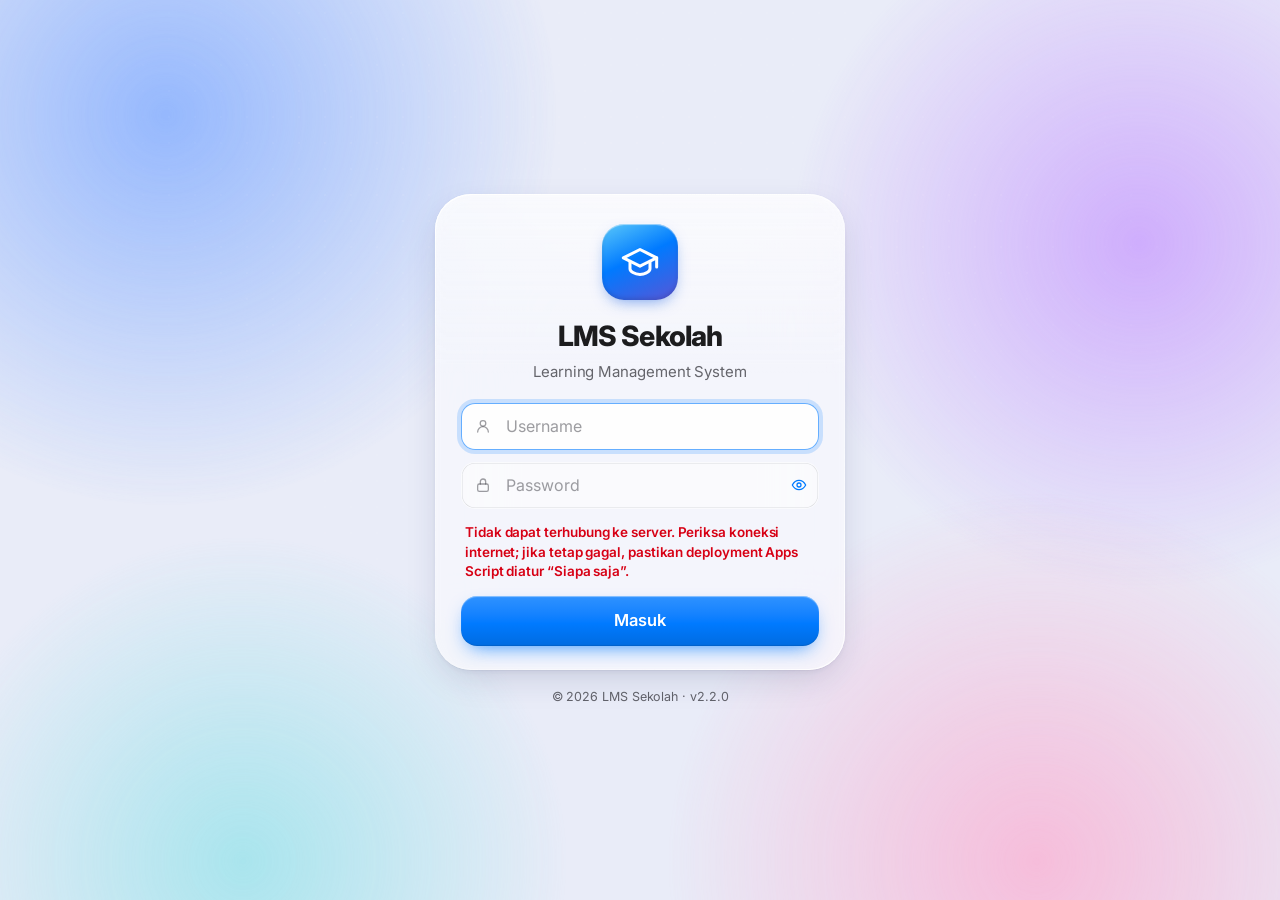
==== index.html @ d1fd9f83 "Kuis: waktu dijeda saat internet siswa terputus, lanjut dengan soal & sisa waktu yang sama - Jam kui" ====
<!DOCTYPE html>
<html lang="id">
<head>
  <meta charset="utf-8">
  <meta name="viewport" content="width=device-width, initial-scale=1, viewport-fit=cover">
  <title>LMS Sekolah</title>
  <meta name="description" content="Learning Management System sekolah — mata pelajaran, tugas, kuis, forum, dan nilai.">
  <meta name="theme-color" content="#e9eefb" media="(prefers-color-scheme: light)">
  <meta name="theme-color" content="#0b0d14" media="(prefers-color-scheme: dark)">
  <link rel="icon" href="assets/img/icon.svg" type="image/svg+xml">
  <link rel="preconnect" href="https://fonts.googleapis.com">
  <link rel="preconnect" href="https://fonts.gstatic.com" crossorigin>
  <link href="https://fonts.googleapis.com/css2?family=Inter:wght@400;500;600;700;800&display=swap" rel="stylesheet">
  <link rel="stylesheet" href="assets/css/app.css?v=2.2.0">
</head>
<body>
  <div id="wall" aria-hidden="true"><div class="b b1"></div><div class="b b2"></div><div class="b b3"></div><div class="b b4"></div></div>
  <div id="root"></div>
  <div id="layer"></div>
  <div class="toasts" id="toasts" aria-live="polite"></div>
  <svg id="lgDefs" width="0" height="0" style="position:absolute" aria-hidden="true" focusable="false"></svg>
  <noscript><div style="max-width:520px;margin:15vh auto;padding:24px;border-radius:24px;background:#fff;font:16px/1.5 sans-serif">Aktifkan JavaScript di browser Anda untuk membuka LMS.</div></noscript>

  <!-- Penjaga: bila aplikasi gagal dimuat, tampilkan penyebabnya (bukan layar kosong). -->
  <script>
  (function () {
    var errs = [], shown = false;
    function msgOf(x) { return String((x && (x.message || (x.reason && x.reason.message) || x.reason)) || x || 'Kesalahan tidak dikenal'); }
    window.addEventListener('error', function (e) {
      if (!e || (!e.message && !e.error)) return;
      errs.push(msgOf(e.error || e) + (e.filename ? ' — ' + String(e.filename).split('/').pop().split('?')[0] + ':' + e.lineno : ''));
      setTimeout(function () { check(false); }, 1500);
    });
    window.addEventListener('unhandledrejection', function (e) { errs.push(msgOf(e && e.reason)); });
    function h(t) { return String(t).replace(/[&<>"]/g, function (c) { return { '&': '&amp;', '<': '&lt;', '>': '&gt;', '"': '&quot;' }[c]; }); }
    function check(force) {
      if (shown || (window.__LMS_READY && !force)) return;
      shown = true;
      var loaded = !!window.__LMS_LOADED, root = document.getElementById('root') || document.body;
      var st = document.createElement('style');
      st.textContent = '.lmsx{max-width:580px;margin:10vh auto;padding:26px;border-radius:28px;background:rgba(255,255,255,.82);-webkit-backdrop-filter:blur(24px);backdrop-filter:blur(24px);box-shadow:0 20px 50px -20px rgba(30,40,90,.35);color:#1c1c1e;font:15px/1.55 -apple-system,BlinkMacSystemFont,"Segoe UI",Roboto,sans-serif;position:relative;z-index:5}' +
        '.lmsx h1{font-size:22px;margin:0 0 6px}.lmsx p{margin:8px 0;color:#3c3c43}.lmsx pre{white-space:pre-wrap;word-break:break-word;background:rgba(255,59,48,.08);color:#c0261d;padding:10px 12px;border-radius:12px;font:12.5px/1.45 ui-monospace,Menlo,Consolas,monospace;max-height:160px;overflow:auto}' +
        '.lmsx button{font-weight:600;font-size:15px;border:0;border-radius:12px;padding:11px 16px;background:#007aff;color:#fff;cursor:pointer}' +
        '@media (prefers-color-scheme:dark){.lmsx{background:rgba(30,30,34,.85);color:#f2f2f7}.lmsx p{color:#d1d1d6}.lmsx pre{color:#ff8a80}}';
      document.head.appendChild(st);
      root.innerHTML = '<div class="lmsx"><h1>⚠️ ' + (loaded ? 'Aplikasi gagal dijalankan' : 'File aplikasi tidak termuat') + '</h1>' +
        '<p>' + (loaded ? 'Terjadi kesalahan saat memulai aplikasi di browser ini.' : 'Periksa koneksi internet Anda, lalu muat ulang halaman.') + '</p>' +
        '<p>Jika masalah berlanjut, coba browser lain (Chrome/Edge/Safari terbaru) atau hubungi admin sekolah.</p>' +
        (errs.length ? '<pre>' + h(errs.slice(0, 4).join('\n')) + '</pre>' : '') +
        '<p><button type="button" onclick="location.reload()">Muat ulang</button></p></div>';
    }
    window.__LMS_FATAL = function (e) { errs.push(msgOf(e)); shown = false; check(true); };
    function later() { setTimeout(function () { check(false); }, window.__LMS_GUARD_MS || 6000); }
    if (document.readyState === 'loading') document.addEventListener('DOMContentLoaded', later); else later();
  })();
  </script>
  <script src="assets/js/config.js?v=2.2.0"></script>
  <script src="assets/js/app.js?v=2.2.0"></script>
</body>
</html>
---- assets/css/app.css ----
/* ==========================================================================
   LMS SEKOLAH — Liquid Glass (iOS) Design System · v2.0.0
   ========================================================================== */
:root {
  --font: -apple-system, BlinkMacSystemFont, "SF Pro Text", "SF Pro Display", "Inter", "Segoe UI", Roboto, system-ui, sans-serif;
  --text: #1c1c1e;
  --text-2: rgba(60, 60, 67, .78);
  --text-3: rgba(60, 60, 67, .5);
  --tint: #007aff;
  --tint-2: #5856d6;
  --green: #34c759; --red: #ff3b30; --orange: #ff9500; --yellow: #ffcc00;
  --teal: #30b0c7; --indigo: #5856d6; --pink: #ff2d55; --purple: #af52de; --mint: #00c7be;
  --green-t: #1a8f3c; --red-t: #d70015; --orange-t: #c56200; --blue-t: #0063cc; --purple-t: #8944ab;

  --g-bg: rgba(255, 255, 255, .46);
  --g-bg-thin: rgba(255, 255, 255, .28);
  --g-bg-thick: rgba(248, 248, 252, .78);
  --g-blur: blur(26px) saturate(190%);
  --g-blur-thick: blur(40px) saturate(200%);
  --g-sheen: rgba(255, 255, 255, .55);
  --g-rim: linear-gradient(140deg, rgba(255,255,255,.98) 0%, rgba(255,255,255,.35) 22%, rgba(255,255,255,.06) 48%, rgba(255,255,255,.22) 72%, rgba(255,255,255,.85) 100%);
  --g-shadow: 0 1px 1px rgba(0,0,0,.03), 0 12px 36px -10px rgba(30, 40, 90, .22), 0 2px 6px rgba(30, 40, 90, .05);
  --g-inner: inset 0 1px 1.5px rgba(255,255,255,.75), inset 0 -1px 1px rgba(255,255,255,.18), inset 0 0 16px rgba(255,255,255,.22);

  --fill: rgba(118, 118, 128, .12);
  --fill-2: rgba(118, 118, 128, .08);
  --fill-hl: rgba(255, 255, 255, .55);
  --hover: rgba(255, 255, 255, .45);
  --sep: rgba(60, 60, 67, .16);
  --input-bg: rgba(255, 255, 255, .55);
  --input-focus: rgba(255, 255, 255, .85);
  --seg-thumb: rgba(255, 255, 255, .95);
  --switch-off: rgba(120, 120, 128, .2);
  --lens: rgba(255, 255, 255, .62);
  --scrim: rgba(10, 14, 30, .28);

  --r-xs: 10px; --r-sm: 14px; --r: 22px; --r-lg: 28px; --r-xl: 34px;
  --spring: cubic-bezier(.34, 1.56, .64, 1);
  --spring-soft: cubic-bezier(.22, 1.25, .36, 1);
  --ease: cubic-bezier(.25, .8, .25, 1);
  --ease-out: cubic-bezier(.16, 1, .3, 1);
  --ios-sheet: cubic-bezier(.32, .72, 0, 1);

  --w-base: #e9ecf8; --w1: #7aa7ff; --w2: #c18cff; --w3: #ff9ec7; --w4: #7fe0e6;
}
html[data-theme="dark"] {
  --text: #f5f5f7;
  --text-2: rgba(235, 235, 245, .72);
  --text-3: rgba(235, 235, 245, .42);
  --tint: #0a84ff; --tint-2: #7d7aff;
  --green: #30d158; --red: #ff453a; --orange: #ff9f0a; --pink: #ff375f; --purple: #bf5af2;
  --green-t: #4ce07a; --red-t: #ff6961; --orange-t: #ffb340; --blue-t: #64b0ff; --purple-t: #d18cff;
  --g-bg: rgba(38, 38, 46, .44);
  --g-bg-thin: rgba(40, 40, 50, .26);
  --g-bg-thick: rgba(30, 30, 36, .8);
  --g-sheen: rgba(255, 255, 255, .1);
  --g-rim: linear-gradient(140deg, rgba(255,255,255,.42) 0%, rgba(255,255,255,.1) 24%, rgba(255,255,255,.02) 50%, rgba(255,255,255,.08) 74%, rgba(255,255,255,.3) 100%);
  --g-shadow: 0 1px 1px rgba(0,0,0,.2), 0 16px 40px -12px rgba(0, 0, 0, .55);
  --g-inner: inset 0 1px 1px rgba(255,255,255,.16), inset 0 -1px 1px rgba(255,255,255,.04), inset 0 0 16px rgba(255,255,255,.035);
  --fill: rgba(118, 118, 128, .24);
  --fill-2: rgba(118, 118, 128, .16);
  --fill-hl: rgba(255, 255, 255, .12);
  --hover: rgba(255, 255, 255, .07);
  --sep: rgba(84, 84, 88, .55);
  --input-bg: rgba(255, 255, 255, .07);
  --input-focus: rgba(255, 255, 255, .11);
  --seg-thumb: rgba(99, 99, 102, .85);
  --switch-off: rgba(120, 120, 128, .36);
  --lens: rgba(255, 255, 255, .14);
  --scrim: rgba(0, 0, 0, .5);
  --w-base: #0b0d1c; --w1: #1d3fd0; --w2: #6a1fb5; --w3: #b0215d; --w4: #0d7d8a;
}
/* Wallpaper presets */
html[data-wall="sunset"] { --w-base: #fbe9e1; --w1: #ff9a62; --w2: #ff5f8f; --w3: #ffd166; --w4: #b18cff; }
html[data-wall="ocean"] { --w-base: #e3f1fb; --w1: #2ec5ff; --w2: #3a7bff; --w3: #6ef0d1; --w4: #9ab6ff; }
html[data-wall="forest"] { --w-base: #e6f4ea; --w1: #3ccf91; --w2: #7bd86b; --w3: #1fb5a8; --w4: #e3e36b; }
html[data-wall="graphite"] { --w-base: #e7e8ec; --w1: #9aa3b8; --w2: #c3c7d1; --w3: #8f9bb5; --w4: #d9dbe2; }
html[data-theme="dark"][data-wall="sunset"] { --w-base: #1a0b10; --w1: #b6401c; --w2: #a3104a; --w3: #a37a00; --w4: #4b23a8; }
html[data-theme="dark"][data-wall="ocean"] { --w-base: #031321; --w1: #005f93; --w2: #1532a8; --w3: #00806b; --w4: #2a3f99; }
html[data-theme="dark"][data-wall="forest"] { --w-base: #04130b; --w1: #0b7a4b; --w2: #33701f; --w3: #006b63; --w4: #5c5a0b; }
html[data-theme="dark"][data-wall="graphite"] { --w-base: #0e0f12; --w1: #3a4152; --w2: #2a2d36; --w3: #434c63; --w4: #1f2229; }

* { box-sizing: border-box; -webkit-tap-highlight-color: transparent; }
html { -webkit-text-size-adjust: 100%; scroll-behavior: smooth; }
html, body { margin: 0; min-height: 100%; }
body {
  font-family: var(--font); color: var(--text); background: var(--w-base);
  font-size: 15px; line-height: 1.45; -webkit-font-smoothing: antialiased; -moz-osx-font-smoothing: grayscale;
  overflow-x: hidden; letter-spacing: -.005em;
}
html.locked, html.locked body { overflow: hidden; }
button, input, select, textarea { font-family: inherit; }
a { color: var(--tint); text-decoration: none; }
img { max-width: 100%; }
h1, h2, h3, h4 { letter-spacing: -.02em; }
::selection { background: color-mix(in srgb, var(--tint) 28%, transparent); }
.hidden { display: none !important; }
.muted { color: var(--text-2); }
.faint { color: var(--text-3); }
.nowrap { white-space: nowrap; }
.w100 { width: 100%; }
.mt0 { margin-top: 0 !important; } .mb0 { margin-bottom: 0 !important; }
.gap8 { display: flex; gap: 8px; align-items: center; flex-wrap: wrap; }
.row { display: flex; align-items: center; gap: 10px; }
.between { justify-content: space-between; }
.grow { flex: 1; min-width: 0; }
.center { text-align: center; }
.ellipsis { overflow: hidden; text-overflow: ellipsis; white-space: nowrap; }

/* ---------- Wallpaper ---------- */
#wall { position: fixed; inset: 0; z-index: -1; overflow: hidden; background: var(--w-base); transition: background .6s; pointer-events: none; }
#wall .b { position: absolute; border-radius: 50%; will-change: transform; transition: background .8s; }
#wall .b1 { width: 70vmax; height: 70vmax; left: -22vmax; top: -26vmax; background: radial-gradient(circle at 50% 50%, var(--w1) 0%, transparent 62%); opacity: .75; }
#wall .b2 { width: 62vmax; height: 62vmax; right: -20vmax; top: -12vmax; background: radial-gradient(circle at 50% 50%, var(--w2) 0%, transparent 62%); opacity: .65; }
#wall .b3 { width: 66vmax; height: 66vmax; right: -14vmax; bottom: -30vmax; background: radial-gradient(circle at 50% 50%, var(--w3) 0%, transparent 62%); opacity: .6; }
#wall .b4 { width: 58vmax; height: 58vmax; left: -10vmax; bottom: -26vmax; background: radial-gradient(circle at 50% 50%, var(--w4) 0%, transparent 62%); opacity: .6; }
#wall::after { content: ""; position: absolute; inset: 0; background-image: radial-gradient(rgba(255,255,255,.35) 1px, transparent 1.2px); background-size: 26px 26px; opacity: .35; -webkit-mask: radial-gradient(ellipse at 50% 30%, #000 0%, transparent 75%); mask: radial-gradient(ellipse at 50% 30%, #000 0%, transparent 75%); }
html[data-theme="dark"] #wall::after { opacity: .12; }
html.motion #wall .b1 { animation: drift1 38s ease-in-out infinite alternate; }
html.motion #wall .b2 { animation: drift2 44s ease-in-out infinite alternate; }
html.motion #wall .b3 { animation: drift3 50s ease-in-out infinite alternate; }
html.motion #wall .b4 { animation: drift4 46s ease-in-out infinite alternate; }
@keyframes drift1 { to { transform: translate(14vmax, 10vmax) scale(1.12); } }
@keyframes drift2 { to { transform: translate(-12vmax, 14vmax) scale(.92); } }
@keyframes drift3 { to { transform: translate(-16vmax, -10vmax) scale(1.08); } }
@keyframes drift4 { to { transform: translate(12vmax, -12vmax) scale(1.15); } }

/* ---------- Liquid Glass material ---------- */
.glass {
  position: relative; isolation: isolate;
  background: var(--g-bg);
  -webkit-backdrop-filter: var(--g-blur); backdrop-filter: var(--g-blur);
  box-shadow: var(--g-inner), var(--g-shadow);
  border-radius: var(--r);
}
.glass::before {
  content: ""; position: absolute; inset: 0; border-radius: inherit; z-index: -1; pointer-events: none;
  background:
    radial-gradient(220px circle at var(--mx, -300px) var(--my, -300px), rgba(255,255,255,.32), transparent 62%),
    linear-gradient(180deg, var(--g-sheen) 0%, transparent 38%);
  opacity: .9;
}
html[data-theme="dark"] .glass::before { background: radial-gradient(220px circle at var(--mx, -300px) var(--my, -300px), rgba(255,255,255,.09), transparent 62%), linear-gradient(180deg, var(--g-sheen) 0%, transparent 38%); }
.glass::after {
  content: ""; position: absolute; inset: 0; border-radius: inherit; padding: 1px; pointer-events: none;
  background: var(--g-rim);
  -webkit-mask: linear-gradient(#000 0 0) content-box, linear-gradient(#000 0 0);
  -webkit-mask-composite: xor; mask-composite: exclude;
}
.glass.thin { background: var(--g-bg-thin); }
.glass.thick { background: var(--g-bg-thick); -webkit-backdrop-filter: var(--g-blur-thick); backdrop-filter: var(--g-blur-thick); }
.glass.flat { box-shadow: var(--g-inner); }

/* Liquid refraction (Chromium desktop): filter SVG dibuat oleh JS per ukuran elemen */
html.refract .lq-on { background: color-mix(in srgb, var(--g-bg) 70%, transparent); }
html.refract .tabbar.lq-on, html.refract .sidebar.lq-on { background: color-mix(in srgb, var(--g-bg) 82%, transparent); }

/* Reduce transparency (aksesibilitas iOS) */
html.reduce .glass, html.reduce .btn-glass, html.reduce .tabbar, html.reduce .menu, html.reduce .sheet { -webkit-backdrop-filter: none !important; backdrop-filter: none !important; }
html.reduce { --g-bg: rgba(250,250,252,.97); --g-bg-thin: rgba(250,250,252,.95); --g-bg-thick: rgba(250,250,252,.99); }
html.reduce[data-theme="dark"] { --g-bg: rgba(32,32,38,.98); --g-bg-thin: rgba(32,32,38,.96); --g-bg-thick: rgba(28,28,32,.99); }

/* ---------- Icons ---------- */
.ic { width: 20px; height: 20px; fill: none; stroke: currentColor; stroke-width: 1.9; stroke-linecap: round; stroke-linejoin: round; flex: none; vertical-align: middle; }
.ic.sm { width: 16px; height: 16px; } .ic.xs { width: 13px; height: 13px; stroke-width: 2.3; } .ic.lg { width: 26px; height: 26px; } .ic.xl { width: 34px; height: 34px; stroke-width: 1.6; }

/* ---------- App shell ---------- */
#app { display: grid; grid-template-columns: 286px minmax(0, 1fr); min-height: 100vh; }
.sidebar {
  position: sticky; top: 14px; height: calc(100vh - 28px); margin: 14px 0 14px 14px;
  display: flex; flex-direction: column; padding: 16px 12px 12px; border-radius: var(--r-xl); z-index: 20;
}
.brand { display: flex; align-items: center; gap: 12px; padding: 4px 8px 16px; cursor: pointer; }
.app-icon {
  width: 42px; height: 42px; border-radius: 12px; display: grid; place-items: center; color: #fff; flex: none;
  background: linear-gradient(155deg, #5ac8fa 0%, #007aff 45%, #5856d6 100%);
  box-shadow: inset 0 1px 1px rgba(255,255,255,.55), inset 0 -2px 4px rgba(0,0,0,.12), 0 6px 16px -6px rgba(0,80,220,.6);
}
.app-icon .ic { width: 24px; height: 24px; stroke-width: 2; }
.brand b { display: block; font-size: 16.5px; letter-spacing: -.02em; line-height: 1.15; }
.brand small { display: block; font-size: 12px; color: var(--text-2); line-height: 1.3; }
.nav { position: relative; display: flex; flex-direction: column; gap: 2px; }
.nav-item {
  position: relative; z-index: 1; display: flex; align-items: center; gap: 12px; padding: 8px 10px; border-radius: 14px;
  color: var(--text); font-weight: 600; font-size: 14.5px; cursor: pointer; border: 0; background: none; text-align: left; width: 100%;
  transition: transform .4s var(--spring), color .2s;
}
.nav-item:active { transform: scale(.97); }
.nav-item .badge { margin-left: auto; }
.ni { width: 30px; height: 30px; border-radius: 9px; display: grid; place-items: center; color: #fff; flex: none; background: linear-gradient(160deg, var(--c1), var(--c2)); box-shadow: inset 0 1px 0 rgba(255,255,255,.35), 0 3px 8px -3px var(--c2); }
.ni .ic { width: 17px; height: 17px; stroke-width: 2.1; }
.lens {
  position: absolute; left: 0; top: 0; width: 0; height: 0; border-radius: 14px; z-index: 0; pointer-events: none; opacity: 0;
  background: var(--lens); box-shadow: inset 0 1px 1px rgba(255,255,255,.7), inset 0 -1px 1px rgba(255,255,255,.2), 0 4px 14px -4px rgba(0,0,0,.14);
}
html[data-theme="dark"] .lens { box-shadow: inset 0 1px 1px rgba(255,255,255,.18), 0 4px 14px -4px rgba(0,0,0,.4); }
.nav-sec { font-size: 12px; font-weight: 700; color: var(--text-3); text-transform: uppercase; letter-spacing: .06em; padding: 18px 12px 6px; }
.nav-courses { overflow-y: auto; flex: 1; min-height: 0; display: flex; flex-direction: column; gap: 1px; margin: 0 -4px; padding: 0 4px; scrollbar-width: none; }
.nav-courses::-webkit-scrollbar { display: none; }
.nav-course { display: flex; align-items: center; gap: 10px; padding: 7px 10px; border-radius: 12px; font-size: 13.5px; font-weight: 500; color: var(--text); cursor: pointer; transition: background .2s; }
.nav-course:hover, .nav-course.on { background: var(--hover); }
.nav-course .dot { width: 22px; height: 22px; border-radius: 7px; flex: none; overflow: hidden; }
.nav-course .dot svg { width: 100%; height: 100%; display: block; }
.side-foot { padding-top: 10px; margin-top: 8px; border-top: .5px solid var(--sep); }
.me-chip { display: flex; align-items: center; gap: 10px; padding: 8px; border-radius: 16px; cursor: pointer; transition: background .2s; }
.me-chip:hover { background: var(--hover); }
.me-chip b { display: block; font-size: 14px; line-height: 1.2; }
.me-chip small { font-size: 12px; color: var(--text-2); }

main { min-width: 0; padding: 14px 24px 60px; }
.topbar {
  position: sticky; top: 14px; z-index: 30; height: 58px; display: flex; align-items: center; gap: 8px;
  padding: 0 10px; border-radius: 22px; margin-bottom: 20px; transition: box-shadow .3s, background .3s;
}
.topbar, .topbar::before, .topbar::after { transition: background .4s var(--ease), box-shadow .4s var(--ease), opacity .4s var(--ease); }
.topbar:not(.scrolled):not(.always) { background: transparent !important; box-shadow: none; -webkit-backdrop-filter: none !important; backdrop-filter: none !important; }
.topbar:not(.scrolled):not(.always)::before, .topbar:not(.scrolled):not(.always)::after { opacity: 0; }
.tb-title { flex: 1; min-width: 0; font-weight: 700; font-size: 16.5px; letter-spacing: -.02em; white-space: nowrap; overflow: hidden; text-overflow: ellipsis; opacity: 0; transform: translateY(6px); transition: opacity .3s, transform .45s var(--spring); padding-left: 4px; }
.topbar.scrolled .tb-title, .topbar.always .tb-title { opacity: 1; transform: none; }
.tb-actions { display: flex; align-items: center; gap: 6px; }
.tb-search { display: flex; align-items: center; gap: 8px; height: 40px; padding: 0 14px 0 12px; border-radius: 999px; border: 0; color: var(--text-2); font-size: 14px; cursor: pointer; min-width: 240px; transition: background .2s, transform .4s var(--spring);
  background: var(--g-bg); -webkit-backdrop-filter: blur(20px) saturate(180%); backdrop-filter: blur(20px) saturate(180%);
  box-shadow: inset 0 1px 1px rgba(255,255,255,.7), inset 0 0 0 .5px rgba(255,255,255,.4), 0 4px 14px -4px rgba(0,0,0,.14); }
html[data-theme="dark"] .tb-search { box-shadow: inset 0 1px 1px rgba(255,255,255,.16), inset 0 0 0 .5px rgba(255,255,255,.1), 0 4px 14px -4px rgba(0,0,0,.5); }
.tb-search:hover { background: var(--g-bg-thick); } .tb-search:active { transform: scale(.97); }
.tb-search kbd { margin-left: auto; font-family: inherit; font-size: 11.5px; padding: 1px 6px; border-radius: 6px; background: var(--fill); color: var(--text-3); }
.bell-dot { position: absolute; top: 6px; right: 6px; min-width: 17px; height: 17px; padding: 0 5px; border-radius: 99px; background: var(--red); color: #fff; font-size: 10.5px; font-weight: 700; display: grid; place-items: center; box-shadow: 0 0 0 2px var(--g-bg-thick); animation: pop .5s var(--spring); }
@keyframes pop { from { transform: scale(0); } }
#view { min-height: 60vh; }

/* Tab bar (mobile) — iOS 26 floating glass */
.tabbar {
  position: fixed; left: 50%; bottom: calc(12px + env(safe-area-inset-bottom)); z-index: 40;
  display: none; padding: 5px; border-radius: 999px; width: min(460px, calc(100vw - 24px));
  transform: translateX(-50%); transition: transform .55s var(--spring-soft), padding .4s var(--ease), width .5s var(--spring-soft);
}
.tabbar .tabs { position: relative; display: flex; width: 100%; }
.tabbar button {
  position: relative; z-index: 1; flex: 1; display: flex; flex-direction: column; align-items: center; gap: 1px;
  padding: 7px 0 5px; border: 0; background: none; color: var(--text); font-size: 10.5px; font-weight: 600; border-radius: 999px; cursor: pointer;
  transition: color .25s, transform .45s var(--spring);
}
.tabbar button .ic { width: 23px; height: 23px; stroke-width: 1.9; transition: transform .45s var(--spring); }
.tabbar button span { transition: opacity .25s, max-height .35s var(--ease); max-height: 16px; overflow: hidden; }
.tabbar button.on { color: var(--tint); }
.tabbar button:active { transform: scale(.9); }
.tabbar .lens { border-radius: 999px; }
.tabbar.mini { width: min(300px, calc(100vw - 24px)); padding: 4px; }
.tabbar.mini button { padding: 8px 0; }
.tabbar.mini button span { opacity: 0; max-height: 0; }

@media (max-width: 899px) {
  #app { grid-template-columns: minmax(0, 1fr); }
  .sidebar { display: none; }
  main { padding: 8px 14px calc(110px + env(safe-area-inset-bottom)); }
  .tabbar { display: block; }
  .topbar { top: 8px; height: 52px; border-radius: 20px; margin-bottom: 14px; }
  .tb-search { min-width: 0; width: 40px; padding: 0; justify-content: center; }
  .tb-search span, .tb-search kbd { display: none; }
  html.focus-mode .tabbar { transform: translate(-50%, 160%); }
}

/* ---------- Page header (iOS large title) ---------- */
.ph { display: flex; align-items: flex-end; justify-content: space-between; gap: 16px; flex-wrap: wrap; margin: 4px 4px 22px; }
.ph h1 { font-size: 34px; line-height: 1.08; font-weight: 800; margin: 0; letter-spacing: -.028em; }
.ph p { margin: 6px 0 0; color: var(--text-2); font-size: 15px; }
.ph .eyebrow { font-size: 13px; font-weight: 700; color: var(--tint); text-transform: uppercase; letter-spacing: .07em; margin-bottom: 4px; }
.ph-actions { display: flex; gap: 8px; flex-wrap: wrap; align-items: center; }
@media (max-width: 600px) { .ph h1 { font-size: 30px; } .ph { margin-bottom: 16px; } }
.crumbs { display: flex; align-items: center; gap: 4px; flex-wrap: wrap; font-size: 13px; color: var(--text-2); margin: 0 4px 10px; }
.crumbs a { color: var(--text-2); cursor: pointer; font-weight: 500; }
.crumbs a:hover { color: var(--tint); }
.crumbs .ic { width: 13px; height: 13px; opacity: .6; }

/* ---------- Buttons ---------- */
.btn {
  appearance: none; border: 0; font: inherit; font-weight: 600; font-size: 15px; line-height: 1;
  display: inline-flex; align-items: center; justify-content: center; gap: 7px;
  height: 40px; padding: 0 18px; border-radius: 999px; cursor: pointer; white-space: nowrap; position: relative; color: var(--text);
  background: var(--fill); user-select: none; -webkit-user-select: none;
  transition: transform .45s var(--spring), background .2s, box-shadow .25s, opacity .2s, color .2s;
}
.btn:hover { background: color-mix(in srgb, var(--fill) 70%, var(--hover)); }
.btn:active { transform: scale(.94); transition-duration: .12s; }
.btn:focus-visible { outline: 3px solid color-mix(in srgb, var(--tint) 45%, transparent); outline-offset: 2px; }
.btn-primary {
  color: #fff; background: var(--tint);
  background: linear-gradient(180deg, color-mix(in srgb, var(--tint) 82%, #fff) 0%, var(--tint) 55%, color-mix(in srgb, var(--tint) 88%, #000) 100%);
  box-shadow: inset 0 1px 1px rgba(255,255,255,.45), inset 0 -1px 1px rgba(0,0,0,.1), 0 8px 20px -8px color-mix(in srgb, var(--tint) 85%, transparent);
}
.btn-primary:hover { background: linear-gradient(180deg, color-mix(in srgb, var(--tint) 75%, #fff) 0%, var(--tint) 60%, color-mix(in srgb, var(--tint) 85%, #000) 100%); }
.btn-glass {
  background: var(--g-bg); -webkit-backdrop-filter: blur(20px) saturate(180%); backdrop-filter: blur(20px) saturate(180%);
  box-shadow: inset 0 1px 1px rgba(255,255,255,.7), inset 0 0 0 .5px rgba(255,255,255,.4), 0 4px 14px -4px rgba(0,0,0,.14);
}
html[data-theme="dark"] .btn-glass { box-shadow: inset 0 1px 1px rgba(255,255,255,.16), inset 0 0 0 .5px rgba(255,255,255,.1), 0 4px 14px -4px rgba(0,0,0,.5); }
.btn-glass:hover { background: var(--g-bg-thick); }
.btn-tinted { background: color-mix(in srgb, var(--tint) 14%, transparent); color: var(--tint); }
.btn-tinted:hover { background: color-mix(in srgb, var(--tint) 20%, transparent); }
.btn-danger { background: color-mix(in srgb, var(--red) 14%, transparent); color: var(--red); }
.btn-danger:hover { background: color-mix(in srgb, var(--red) 20%, transparent); }
.btn-danger.solid { background: var(--red); color: #fff; }
.btn-green { background: var(--green); color: #fff; box-shadow: inset 0 1px 1px rgba(255,255,255,.4), 0 8px 18px -8px var(--green); }
.btn-plain { background: none; color: var(--tint); padding: 0 10px; }
.btn-plain:hover { background: color-mix(in srgb, var(--tint) 10%, transparent); }
.btn-plain.bold { font-weight: 700; }
.btn-sm { height: 32px; padding: 0 13px; font-size: 13.5px; gap: 5px; }
.btn-lg { height: 50px; font-size: 16.5px; padding: 0 24px; border-radius: 16px; }
.btn-icon { width: 40px; padding: 0; }
.btn-icon.btn-sm { width: 32px; }
.btn[disabled], .btn.busy { opacity: .5; pointer-events: none; }
.btn.busy { color: transparent !important; }
.btn.busy::after { content: ""; position: absolute; width: 18px; height: 18px; border-radius: 50%; border: 2.2px solid currentColor; border-color: rgba(127,127,127,.35); border-top-color: var(--tint); animation: spin .7s linear infinite; }
.btn-primary.busy::after, .btn-danger.solid.busy::after { border-color: rgba(255,255,255,.4); border-top-color: #fff; }
@keyframes spin { to { transform: rotate(360deg); } }
.spinner { width: 22px; height: 22px; border-radius: 50%; border: 2.4px solid var(--fill); border-top-color: var(--tint); animation: spin .7s linear infinite; display: inline-block; }

/* ---------- Avatars, chips, badges ---------- */
.av { --c: #007aff; width: 36px; height: 36px; border-radius: 50%; display: inline-grid; place-items: center; flex: none; color: #fff; font-weight: 700; font-size: 13.5px; letter-spacing: 0;
  background: linear-gradient(150deg, color-mix(in srgb, var(--c) 70%, #fff), var(--c) 60%, color-mix(in srgb, var(--c) 80%, #000));
  box-shadow: inset 0 1px 1px rgba(255,255,255,.45), 0 2px 6px -2px var(--c); text-transform: uppercase; }
.av.sm { width: 28px; height: 28px; font-size: 11px; } .av.xs { width: 22px; height: 22px; font-size: 9.5px; }
.av.lg { width: 56px; height: 56px; font-size: 20px; } .av.xl { width: 96px; height: 96px; font-size: 34px; }
.av-stack { display: flex; } .av-stack .av { box-shadow: 0 0 0 2px var(--g-bg-thick); } .av-stack .av + .av { margin-left: -8px; }
.chip { display: inline-flex; align-items: center; gap: 5px; height: 24px; padding: 0 10px; border-radius: 99px; font-size: 12px; font-weight: 600; background: var(--fill); color: var(--text-2); white-space: nowrap; line-height: 1; }
.chip .ic { width: 13px; height: 13px; stroke-width: 2.4; }
.chip.green { background: color-mix(in srgb, var(--green) 16%, transparent); color: var(--green-t); }
.chip.red { background: color-mix(in srgb, var(--red) 14%, transparent); color: var(--red-t); }
.chip.orange { background: color-mix(in srgb, var(--orange) 16%, transparent); color: var(--orange-t); }
.chip.blue { background: color-mix(in srgb, var(--tint) 14%, transparent); color: var(--blue-t); }
.chip.purple { background: color-mix(in srgb, var(--purple) 15%, transparent); color: var(--purple-t); }
.chip.solid { background: var(--tint); color: #fff; }
.badge { min-width: 20px; height: 20px; padding: 0 6px; border-radius: 99px; background: var(--red); color: #fff; font-size: 11.5px; font-weight: 700; display: inline-grid; place-items: center; }
.badge.blue { background: var(--tint); }
.kbd-hint { font-size: 12px; color: var(--text-3); }

/* ---------- Cards & layout ---------- */
.card { padding: 20px; border-radius: var(--r-lg); }
.card + .card { margin-top: 16px; }
.card-h { display: flex; align-items: center; justify-content: space-between; gap: 10px; margin-bottom: 14px; flex-wrap: wrap; }
.card-h h3 { font-size: 18px; font-weight: 700; margin: 0; letter-spacing: -.02em; display: flex; align-items: center; gap: 8px; }
.card-h .sub { font-size: 13px; color: var(--text-2); }
.grid { display: grid; gap: 16px; }
.g2 { grid-template-columns: repeat(2, minmax(0, 1fr)); }
.g3 { grid-template-columns: repeat(3, minmax(0, 1fr)); }
.g4 { grid-template-columns: repeat(4, minmax(0, 1fr)); }
.cards { display: grid; grid-template-columns: repeat(auto-fill, minmax(260px, 1fr)); gap: 18px; }
.split { display: grid; grid-template-columns: minmax(0, 1.65fr) minmax(300px, 1fr); gap: 18px; align-items: start; }
@media (max-width: 1180px) { .split { grid-template-columns: minmax(0, 1fr); } .g4 { grid-template-columns: repeat(2, minmax(0, 1fr)); } }
@media (max-width: 760px) { .g3, .g2 { grid-template-columns: minmax(0, 1fr); } }
@media (max-width: 520px) { .g4 { grid-template-columns: repeat(2, minmax(0, 1fr)); gap: 12px; } .cards { grid-template-columns: minmax(0, 1fr); } .card { padding: 16px; } }
.stack > * + * { margin-top: 16px; }
.sep { height: .5px; background: var(--sep); margin: 14px 0; border: 0; }

/* Stat tiles */
.tile { padding: 16px 18px; border-radius: 24px; display: flex; flex-direction: column; gap: 10px; min-height: 120px; cursor: default; }
.tile[data-go] { cursor: pointer; transition: transform .5s var(--spring); }
.tile[data-go]:active { transform: scale(.97); }
.tile .ti { width: 38px; height: 38px; border-radius: 11px; display: grid; place-items: center; color: #fff; background: linear-gradient(160deg, var(--c1), var(--c2)); box-shadow: inset 0 1px 0 rgba(255,255,255,.35), 0 6px 14px -6px var(--c2); }
.tile .tv { font-size: 30px; font-weight: 800; letter-spacing: -.03em; line-height: 1; font-variant-numeric: tabular-nums; }
.tile .tl { font-size: 13px; color: var(--text-2); font-weight: 600; }

/* Lists (iOS grouped) */
.list { display: flex; flex-direction: column; }
.li { display: flex; align-items: center; gap: 12px; padding: 12px; border-radius: 16px; position: relative; transition: background .2s, transform .4s var(--spring); }
.li[data-go], .li.click { cursor: pointer; }
.li[data-go]:hover, .li.click:hover { background: var(--hover); }
.li[data-go]:active, .li.click:active { transform: scale(.985); }
.li + .li::before { content: ""; position: absolute; top: 0; left: 60px; right: 12px; height: .5px; background: var(--sep); }
.li.noline::before, .li:hover::before, .li:hover + .li::before { opacity: 0; }
.li .lt { font-weight: 600; font-size: 15px; line-height: 1.3; }
.li .ls { font-size: 13px; color: var(--text-2); line-height: 1.35; }
.li .chev { color: var(--text-3); }
.group { border-radius: 18px; background: var(--input-bg); overflow: hidden; }
.group .gi { display: flex; align-items: center; gap: 12px; padding: 12px 16px; min-height: 50px; position: relative; }
.group .gi + .gi::before { content: ""; position: absolute; top: 0; left: 16px; right: 0; height: .5px; background: var(--sep); }
.group .gi .k { color: var(--text-2); font-size: 14px; min-width: 150px; }
.group .gi .v { flex: 1; font-weight: 600; text-align: right; font-size: 14.5px; }
@media (max-width: 560px) { .group .gi { flex-wrap: wrap; } .group .gi .k { min-width: 0; } .group .gi .v { text-align: left; flex-basis: 100%; } }
.empty { text-align: center; padding: 36px 20px; color: var(--text-2); }
.empty .ei { width: 64px; height: 64px; margin: 0 auto 12px; border-radius: 20px; display: grid; place-items: center; background: var(--fill); color: var(--text-3); }
.empty .ei .ic { width: 30px; height: 30px; }
.empty h4 { margin: 0 0 4px; color: var(--text); font-size: 17px; }
.empty p { margin: 0; font-size: 14px; }

/* ---------- Forms ---------- */
.form { display: grid; gap: 16px; grid-template-columns: minmax(0, 1fr); }
.field { min-width: 0; }
.sheet-bdy { overflow-x: hidden; }
.field label.lbl, .lbl { display: block; font-size: 13px; font-weight: 600; color: var(--text-2); margin: 0 0 7px 4px; }
.lbl .req { color: var(--red); }
.hint { font-size: 12.5px; color: var(--text-3); margin: 6px 4px 0; line-height: 1.4; }
.input, select.input, textarea.input {
  width: 100%; font: inherit; font-size: 16px; color: var(--text); background: var(--input-bg);
  border: 1px solid transparent; border-radius: 14px; padding: 11px 14px; outline: none; min-height: 46px;
  transition: box-shadow .25s, background .2s, border-color .2s;
  box-shadow: inset 0 0 0 .5px var(--sep);
}
.input::placeholder { color: var(--text-3); }
.input:focus { background: var(--input-focus); border-color: color-mix(in srgb, var(--tint) 60%, transparent); box-shadow: 0 0 0 4px color-mix(in srgb, var(--tint) 18%, transparent); }
textarea.input { min-height: 110px; resize: vertical; line-height: 1.5; }
select.input { appearance: none; -webkit-appearance: none; padding-right: 38px; background-image: url("data:image/svg+xml,%3Csvg xmlns='http://www.w3.org/2000/svg' viewBox='0 0 24 24' fill='none' stroke='%238e8e93' stroke-width='2.4' stroke-linecap='round' stroke-linejoin='round'%3E%3Cpath d='m7 10 5 5 5-5'/%3E%3C/svg%3E"); background-repeat: no-repeat; background-position: right 12px center; background-size: 18px; }
html[data-theme="dark"] select.input option { background: #2c2c2e; color: #fff; }
.input.sm { min-height: 36px; padding: 7px 12px; font-size: 14px; border-radius: 11px; }
select.input.sm { padding-right: 34px; background-position: right 10px center; background-size: 16px; }
.inp-ic { position: relative; }
.inp-ic > .ic { position: absolute; left: 14px; top: 50%; transform: translateY(-50%); color: var(--text-3); pointer-events: none; }
.inp-ic > .input { padding-left: 44px; }
.inp-ic > .eye { position: absolute; right: 4px; top: 50%; transform: translateY(-50%); }
.row2 { display: grid; grid-template-columns: minmax(0, 1fr) minmax(0, 1fr); gap: 14px; }
.row3 { display: grid; grid-template-columns: repeat(3, minmax(0, 1fr)); gap: 14px; }
@media (max-width: 600px) { .row2, .row3 { grid-template-columns: minmax(0, 1fr); } }
.opt-row { display: flex; align-items: center; justify-content: space-between; gap: 14px; padding: 12px 16px; border-radius: 16px; background: var(--input-bg); box-shadow: inset 0 0 0 .5px var(--sep); }
.opt-row .ot b { display: block; font-size: 15px; font-weight: 600; }
.opt-row .ot small { display: block; font-size: 12.5px; color: var(--text-2); margin-top: 1px; }
.opt-stack { display: grid; gap: 8px; }
.err-msg { color: var(--red-t); font-size: 13.5px; font-weight: 600; margin: 2px 4px; }

/* iOS switch with liquid thumb */
.switch { position: relative; display: inline-block; width: 51px; height: 31px; flex: none; }
.switch input { position: absolute; inset: 0; opacity: 0; width: 100%; height: 100%; margin: 0; cursor: pointer; z-index: 2; }
.switch span { position: absolute; inset: 0; border-radius: 999px; background: var(--switch-off); transition: background .3s var(--ease); }
.switch span::after {
  content: ""; position: absolute; top: 2px; left: 2px; width: 27px; height: 27px; border-radius: 999px; background: #fff;
  box-shadow: 0 3px 8px rgba(0,0,0,.15), 0 1px 1px rgba(0,0,0,.16);
  transition: transform .5s var(--spring), width .3s var(--ease), background .2s, box-shadow .2s;
}
.switch input:checked + span { background: var(--green); }
.switch input:checked + span::after { transform: translateX(20px); }
.switch input:active + span::after { width: 35px; background: rgba(255,255,255,.75); box-shadow: inset 0 1px 1px #fff, 0 0 0 .5px rgba(0,0,0,.08), 0 4px 12px rgba(0,0,0,.22); }
.switch input:checked:active + span::after { transform: translateX(12px); }
.switch input:focus-visible + span { box-shadow: 0 0 0 3px color-mix(in srgb, var(--tint) 40%, transparent); }

/* Checkbox / radio (iOS style) */
.ck { width: 24px; height: 24px; border-radius: 50%; flex: none; display: grid; place-items: center; border: 1.8px solid color-mix(in srgb, var(--text-3) 90%, transparent); transition: background .25s, border-color .25s, transform .45s var(--spring); color: #fff; }
.ck .ic { width: 14px; height: 14px; stroke-width: 3; opacity: 0; transform: scale(.4); transition: opacity .2s, transform .45s var(--spring); }
.ck.sq { border-radius: 7px; }
.on > .ck, .ck.on { background: var(--tint); border-color: var(--tint); }
.on > .ck .ic, .ck.on .ic { opacity: 1; transform: none; }
.ckbox { display: flex; align-items: center; gap: 10px; cursor: pointer; user-select: none; }

/* Segmented control */
.seg { position: relative; display: inline-flex; background: var(--fill); border-radius: 999px; padding: 3px; max-width: 100%; overflow-x: auto; scrollbar-width: none; isolation: isolate; }
.seg::-webkit-scrollbar { display: none; }
.seg button { position: relative; z-index: 1; flex: 1 0 auto; border: 0; background: none; font: inherit; font-size: 13.5px; font-weight: 600; color: var(--text-2); padding: 7px 15px; border-radius: 999px; cursor: pointer; white-space: nowrap; transition: color .25s; display: inline-flex; align-items: center; justify-content: center; gap: 6px; }
.seg button.on { color: var(--text); }
.seg button .badge { height: 18px; min-width: 18px; font-size: 10.5px; }
.seg .thumb { position: absolute; z-index: 0; top: 3px; bottom: 3px; left: 0; width: 0; border-radius: 999px; background: var(--seg-thumb); pointer-events: none;
  box-shadow: 0 3px 10px rgba(0,0,0,.12), 0 0 0 .5px rgba(0,0,0,.04), inset 0 1px 0 rgba(255,255,255,.8);
  transition: transform .55s var(--spring-soft), width .55s var(--spring-soft); }
html[data-theme="dark"] .seg .thumb { box-shadow: 0 3px 10px rgba(0,0,0,.4), inset 0 1px 0 rgba(255,255,255,.12); }
.seg.lg button { padding: 9px 18px; font-size: 14.5px; }
.seg.block { display: flex; width: 100%; }
.seg-wrap { overflow-x: auto; scrollbar-width: none; margin: 0 -4px; padding: 2px 4px 4px; }
.seg-wrap::-webkit-scrollbar { display: none; }

/* Dropzone */
.drop { display: block; border: 1.6px dashed color-mix(in srgb, var(--text-3) 75%, transparent); border-radius: 20px; padding: 22px; text-align: center; cursor: pointer; background: var(--fill-2); transition: border-color .2s, background .2s, transform .4s var(--spring); }
.drop:hover, .drop.over { border-color: var(--tint); background: color-mix(in srgb, var(--tint) 8%, transparent); }
.drop.over { transform: scale(1.01); }
.drop .ic { width: 30px; height: 30px; color: var(--tint); margin-bottom: 6px; }
.drop b { display: block; font-size: 15px; }
.drop small { color: var(--text-2); font-size: 12.5px; }
.drop input { display: none; }
.files { display: grid; gap: 8px; margin-top: 10px; }
.file { display: flex; align-items: center; gap: 12px; padding: 10px 12px; border-radius: 16px; background: var(--input-bg); box-shadow: inset 0 0 0 .5px var(--sep); animation: rise .45s var(--ease-out) both; }
.file .fi { width: 38px; height: 38px; border-radius: 10px; display: grid; place-items: center; color: #fff; flex: none; font-size: 10px; font-weight: 800; letter-spacing: .02em; background: linear-gradient(160deg, var(--c1), var(--c2)); }
.file .fn { font-weight: 600; font-size: 14px; overflow: hidden; text-overflow: ellipsis; white-space: nowrap; }
.file .fs { font-size: 12px; color: var(--text-2); }

/* Rich editor */
.editor { border-radius: 18px; background: var(--input-bg); box-shadow: inset 0 0 0 .5px var(--sep); overflow: hidden; transition: box-shadow .25s; }
.editor:focus-within { box-shadow: inset 0 0 0 1px color-mix(in srgb, var(--tint) 60%, transparent), 0 0 0 4px color-mix(in srgb, var(--tint) 16%, transparent); }
.ed-tools { display: flex; gap: 2px; padding: 6px; border-bottom: .5px solid var(--sep); overflow-x: auto; scrollbar-width: none; }
.ed-tools::-webkit-scrollbar { display: none; }
.ed-tools button { border: 0; background: none; color: var(--text); min-width: 34px; height: 32px; border-radius: 9px; cursor: pointer; display: grid; place-items: center; font-weight: 700; font-size: 14px; flex: none; transition: background .15s; }
.ed-tools button:hover { background: var(--fill); }
.ed-tools button .ic { width: 17px; height: 17px; }
.ed-tools .sp { width: .5px; background: var(--sep); margin: 5px 4px; flex: none; }
.ed-area { padding: 14px 16px; outline: none; min-height: 140px; max-height: 60vh; overflow-y: auto; font-size: 15.5px; }
.ed-area:empty::before { content: attr(data-ph); color: var(--text-3); pointer-events: none; }

/* Rich content */
.rich { line-height: 1.62; overflow-wrap: anywhere; }
.rich > :first-child { margin-top: 0; } .rich > :last-child { margin-bottom: 0; }
.rich h1, .rich h2, .rich h3, .rich h4 { line-height: 1.25; margin: 1.2em 0 .5em; }
.rich h3 { font-size: 19px; } .rich h2 { font-size: 22px; }
.rich p { margin: 0 0 .85em; }
.rich ul, .rich ol { padding-left: 1.4em; margin: 0 0 .9em; }
.rich li { margin: .25em 0; }
.rich blockquote { margin: 1em 0; padding: 12px 16px; border-radius: 14px; background: color-mix(in srgb, var(--tint) 9%, transparent); border-left: 3px solid var(--tint); }
.rich img { border-radius: 14px; height: auto; display: block; margin: .6em 0; }
.rich iframe { width: 100%; aspect-ratio: 16/9; height: auto; border: 0; border-radius: 16px; display: block; margin: .8em 0; background: #000; }
.rich a { text-decoration: underline; text-underline-offset: 2px; }
.rich pre, .rich code { font-family: ui-monospace, "SF Mono", Menlo, Consolas, monospace; font-size: 13.5px; background: var(--fill); border-radius: 8px; }
.rich code { padding: 2px 6px; } .rich pre { padding: 12px 14px; overflow-x: auto; }
.rich table { border-collapse: collapse; width: 100%; margin: 1em 0; }
.rich td, .rich th { border: .5px solid var(--sep); padding: 8px 10px; text-align: left; }

/* Tables */
.tbl-wrap { overflow-x: auto; border-radius: 18px; -webkit-overflow-scrolling: touch; }
table.tbl { width: 100%; border-collapse: separate; border-spacing: 0; font-size: 14px; }
.tbl th { text-align: left; font-size: 12px; font-weight: 700; color: var(--text-2); text-transform: uppercase; letter-spacing: .04em; padding: 10px 12px; border-bottom: .5px solid var(--sep); white-space: nowrap; position: sticky; top: 0; }
.tbl td { padding: 11px 12px; border-bottom: .5px solid var(--sep); vertical-align: middle; }
.tbl tr:last-child td { border-bottom: 0; }
.tbl tbody tr { transition: background .15s; }
.tbl tbody tr:hover { background: var(--hover); }
.tbl tr.click { cursor: pointer; }
.tbl .num { text-align: right; font-variant-numeric: tabular-nums; }
.tbl.gb th, .tbl.gb td, .tbl.nw th, .tbl.nw td { white-space: nowrap; }
.tbl.gb .sticky { position: sticky; left: 0; z-index: 1; background: var(--g-bg-thick); -webkit-backdrop-filter: blur(20px); backdrop-filter: blur(20px); }
.tbl.gb th.sticky { z-index: 2; }
.gcell { display: inline-block; min-width: 54px; text-align: center; padding: 4px 8px; border-radius: 9px; font-weight: 700; font-variant-numeric: tabular-nums; }
.gcell.lo { background: color-mix(in srgb, var(--red) 14%, transparent); color: var(--red-t); }
.gcell.mid { background: color-mix(in srgb, var(--orange) 16%, transparent); color: var(--orange-t); }
.gcell.hi { background: color-mix(in srgb, var(--green) 16%, transparent); color: var(--green-t); }
.gcell.none { color: var(--text-3); font-weight: 500; }

/* Progress */
.progress { height: 7px; border-radius: 99px; background: var(--fill); overflow: hidden; }
.progress > i { display: block; height: 100%; width: 0; border-radius: inherit; background: linear-gradient(90deg, var(--tint), var(--tint-2)); transition: width 1.1s var(--ease-out); box-shadow: inset 0 1px 0 rgba(255,255,255,.35); }
.progress.green > i { background: linear-gradient(90deg, #30d158, #00c7be); }
.ring { transform: rotate(-90deg); }
.ring .bg { stroke: var(--fill); }
.ring .fg { transition: stroke-dashoffset 1.3s var(--ease-out); stroke-linecap: round; }
.ring-wrap { position: relative; display: inline-grid; place-items: center; flex: none; }
.ring-wrap .rv { position: absolute; inset: 0; display: grid; place-items: center; font-weight: 800; font-variant-numeric: tabular-nums; letter-spacing: -.03em; }

/* ---------- Course cards ---------- */
.ccard { border-radius: 26px; overflow: hidden; cursor: pointer; display: flex; flex-direction: column; transition: transform .55s var(--spring), box-shadow .3s; }
.ccard:hover { transform: translateY(-4px); }
.ccard:active { transform: scale(.975); transition-duration: .15s; }
.ccard .cover { position: relative; height: 118px; margin: 7px 7px 0; border-radius: 20px; overflow: hidden; }
.cover svg { position: absolute; inset: 0; width: 100%; height: 100%; display: block; }
.cover .cv-tag { position: absolute; left: 10px; top: 10px; }
.cover .cv-tag .chip { background: rgba(255,255,255,.28); color: #fff; -webkit-backdrop-filter: blur(12px) saturate(160%); backdrop-filter: blur(12px) saturate(160%); box-shadow: inset 0 1px 0 rgba(255,255,255,.4); }
.cover .cv-short { position: absolute; right: 12px; bottom: 10px; color: rgba(255,255,255,.95); font-weight: 800; font-size: 13px; letter-spacing: .04em; text-shadow: 0 1px 6px rgba(0,0,0,.2); }
.ccard .body { padding: 14px 16px 16px; display: flex; flex-direction: column; gap: 8px; flex: 1; }
.ccard .cat { font-size: 11.5px; font-weight: 700; text-transform: uppercase; letter-spacing: .06em; color: var(--text-3); }
.ccard h4 { margin: 0; font-size: 17px; line-height: 1.25; font-weight: 700; display: -webkit-box; -webkit-line-clamp: 2; -webkit-box-orient: vertical; overflow: hidden; }
.ccard .meta { display: flex; align-items: center; justify-content: space-between; gap: 10px; font-size: 13px; color: var(--text-2); margin-top: auto; }
.ccard .pg { display: flex; align-items: center; gap: 10px; font-size: 12.5px; color: var(--text-2); font-weight: 600; }
.ccard .pg .progress { flex: 1; }
.clist .ccard { flex-direction: row; align-items: center; }
.clist .ccard .cover { width: 120px; height: 80px; flex: none; margin: 7px; }
.clist { grid-template-columns: minmax(0, 1fr) !important; }
.hscroll { display: grid; grid-auto-flow: column; grid-auto-columns: minmax(250px, 300px); gap: 16px; overflow-x: auto; padding: 4px 4px 14px; margin: -4px -4px 0; scroll-snap-type: x mandatory; scrollbar-width: none; }
.hscroll::-webkit-scrollbar { display: none; }
.hscroll > * { scroll-snap-align: start; }

/* ---------- Course page ---------- */
.chero { position: relative; border-radius: var(--r-xl); overflow: hidden; padding: 0; margin-bottom: 18px; }
.chero .cover { position: absolute; inset: 0; border-radius: 0; margin: 0; height: auto; }
.chero .cover::after { content: ""; position: absolute; inset: 0; background: linear-gradient(180deg, rgba(0,0,0,0) 20%, rgba(0,0,0,.35) 100%); }
.chero .ch-in { position: relative; z-index: 1; padding: 26px 26px 22px; color: #fff; display: flex; gap: 20px; align-items: flex-end; justify-content: space-between; min-height: 200px; flex-wrap: wrap; }
.chero .ch-cat { font-size: 12.5px; font-weight: 700; letter-spacing: .07em; text-transform: uppercase; opacity: .9; }
.chero h1 { margin: 6px 0 10px; font-size: 32px; line-height: 1.1; font-weight: 800; letter-spacing: -.03em; text-shadow: 0 2px 16px rgba(0,0,0,.18); max-width: 760px; }
.chero .ch-meta { display: flex; align-items: center; gap: 10px; flex-wrap: wrap; font-size: 13.5px; font-weight: 600; }
.chero .glass-chip { display: inline-flex; align-items: center; gap: 6px; height: 30px; padding: 0 12px; border-radius: 99px; background: rgba(255,255,255,.22); -webkit-backdrop-filter: blur(14px) saturate(170%); backdrop-filter: blur(14px) saturate(170%); box-shadow: inset 0 1px 0 rgba(255,255,255,.45), inset 0 0 0 .5px rgba(255,255,255,.3); color: #fff; }
.chero .ch-prog { display: flex; align-items: center; gap: 14px; padding: 12px 16px 12px 12px; border-radius: 22px; background: rgba(255,255,255,.2); -webkit-backdrop-filter: blur(18px) saturate(180%); backdrop-filter: blur(18px) saturate(180%); box-shadow: inset 0 1px 0 rgba(255,255,255,.5), inset 0 0 0 .5px rgba(255,255,255,.3); }
.chero .ch-prog .ring .bg { stroke: rgba(255,255,255,.28); }
.chero .ch-prog b { display: block; font-size: 15px; }
.chero .ch-prog small { font-size: 12.5px; opacity: .9; }
@media (max-width: 600px) { .chero h1 { font-size: 25px; } .chero .ch-in { padding: 20px 18px 18px; min-height: 180px; flex-direction: column; align-items: stretch; gap: 14px; } .chero .ch-prog { align-self: flex-start; } }
.ctabs { margin: 0 0 18px; }
.course-layout { display: grid; grid-template-columns: 270px minmax(0, 1fr); gap: 18px; align-items: start; }
.cindex { position: sticky; top: 90px; max-height: calc(100vh - 110px); overflow-y: auto; padding: 14px 10px; border-radius: 24px; scrollbar-width: thin; }
.cindex h5 { margin: 2px 8px 10px; font-size: 12px; font-weight: 700; color: var(--text-3); text-transform: uppercase; letter-spacing: .06em; display: flex; justify-content: space-between; align-items: center; }
.ci-sec { font-weight: 700; font-size: 13.5px; padding: 7px 8px; border-radius: 10px; cursor: pointer; display: flex; align-items: center; gap: 8px; }
.ci-sec:hover, .ci-mod:hover { background: var(--hover); }
.ci-mod { display: flex; align-items: center; gap: 8px; font-size: 13px; padding: 6px 8px 6px 14px; border-radius: 10px; cursor: pointer; color: var(--text-2); }
.ci-mod .cdot { width: 16px; height: 16px; border-radius: 50%; border: 1.5px solid var(--text-3); flex: none; display: grid; place-items: center; }
.ci-mod .tdot { width: 9px; height: 9px; border-radius: 50%; flex: none; margin: 0 4px 0 3px; background: #0a7cff; }
.tdot[data-p="assessment"] { background: #f2245c; } .tdot[data-p="quiz"] { background: #ff6a1f; } .tdot[data-p="communication"] { background: #1aa84a; } .tdot[data-p="interface"] { background: #8a3ff0; }
.ci-mod .cdot.on { background: var(--green); border-color: var(--green); color: #fff; }
.ci-mod .cdot .ic { width: 10px; height: 10px; stroke-width: 3.5; }
@media (max-width: 1180px) { .course-layout { grid-template-columns: minmax(0, 1fr); } .cindex { display: none; } }

.section { margin-bottom: 16px; padding: 6px; border-radius: var(--r-xl); transition: opacity .3s; }
.section.dim .sec-h h3 { opacity: .55; }
.sec-h { display: flex; align-items: center; gap: 10px; padding: 12px 12px 10px 14px; cursor: pointer; user-select: none; border-radius: 22px; }
.sec-h h3 { margin: 0; font-size: 19px; font-weight: 750; letter-spacing: -.02em; flex: 1; min-width: 0; }
.sec-h .chev { color: var(--text-3); transition: transform .5s var(--spring); display: grid; }
.section.collapsed .sec-h .chev { transform: rotate(-90deg); }
.sec-h .sp { font-size: 12.5px; color: var(--text-2); font-weight: 600; }
.sec-b { display: grid; grid-template-rows: 1fr; transition: grid-template-rows .55s var(--ease-out); }
.section.collapsed .sec-b { grid-template-rows: 0fr; }
.sec-b > div { overflow: hidden; min-height: 0; }
.sec-sum { padding: 0 14px 10px; color: var(--text-2); font-size: 14.5px; }
.mods { display: flex; flex-direction: column; gap: 2px; padding: 0 2px 4px; }
.mod { display: flex; align-items: center; gap: 14px; padding: 10px 12px; border-radius: 18px; cursor: pointer; position: relative; transition: background .2s, transform .45s var(--spring); }
.mod:hover { background: var(--hover); }
.mod:active { transform: scale(.985); transition-duration: .12s; }
.mod.dim { opacity: .55; }
.mod.flash { animation: flash 1.6s var(--ease); }
@keyframes flash { 0%, 100% { background: transparent; } 20%, 60% { background: color-mix(in srgb, var(--tint) 16%, transparent); } }
.aicon { --a1: #5ac8fa; --a2: #007aff; width: 44px; height: 44px; border-radius: 13px; display: grid; place-items: center; color: #fff; flex: none;
  background: linear-gradient(160deg, var(--a1), var(--a2)); box-shadow: inset 0 1px 1px rgba(255,255,255,.4), inset 0 -2px 4px rgba(0,0,0,.08), 0 6px 14px -6px var(--a2); }
.aicon .ic { width: 22px; height: 22px; stroke-width: 2; }
.aicon.lg { width: 60px; height: 60px; border-radius: 17px; } .aicon.lg .ic { width: 30px; height: 30px; }
.aicon.sm { width: 32px; height: 32px; border-radius: 9px; } .aicon.sm .ic { width: 17px; height: 17px; }
.aicon[data-p="content"] { --a1: #64d2ff; --a2: #0a7cff; }
.aicon[data-p="assessment"] { --a1: #ff7aa2; --a2: #f2245c; }
.aicon[data-p="quiz"] { --a1: #ffb35c; --a2: #ff6a1f; }
.aicon[data-p="communication"] { --a1: #5ee07f; --a2: #1aa84a; }
.aicon[data-p="interface"] { --a1: #c58bff; --a2: #8a3ff0; }
.mod-main { flex: 1; min-width: 0; }
.mod .mt { font-size: 11px; font-weight: 700; text-transform: uppercase; letter-spacing: .06em; color: var(--text-3); line-height: 1.2; }
.mod .mn { font-weight: 650; font-size: 15.5px; line-height: 1.3; margin-top: 1px; }
.mod .md { font-size: 12.5px; color: var(--text-2); margin-top: 3px; display: flex; flex-wrap: wrap; gap: 4px 12px; }
.mod .md span { display: inline-flex; align-items: center; gap: 4px; }
.mod-side { display: flex; align-items: center; gap: 6px; flex: none; }
@media (max-width: 600px) { .mod:has(.mod-side .chip) { flex-wrap: wrap; } .mod:has(.mod-side .chip) .mod-side { width: 100%; padding-left: 58px; justify-content: flex-start; flex-wrap: wrap; } .mod-side:empty { display: none; } .mod { gap: 12px; padding: 10px; } }
.done-btn { width: 30px; height: 30px; border-radius: 50%; border: 1.8px solid color-mix(in srgb, var(--text-3) 90%, transparent); background: none; display: grid; place-items: center; cursor: pointer; color: #fff; transition: background .3s, border-color .3s, transform .45s var(--spring); flex: none; }
.done-btn .ic { width: 15px; height: 15px; stroke-width: 3; opacity: 0; transform: scale(.3) rotate(-20deg); transition: opacity .2s, transform .5s var(--spring); }
.done-btn.on { background: var(--green); border-color: var(--green); box-shadow: 0 4px 12px -4px var(--green); }
.done-btn.on .ic { opacity: 1; transform: none; }
.done-btn:active { transform: scale(.85); }
.mod-label { padding: 10px 14px; border-radius: 18px; position: relative; }
.mod-label.dim { opacity: .55; }
.mod-label .lbl-tools { position: absolute; right: 8px; top: 6px; display: flex; gap: 4px; }
.add-act { display: flex; align-items: center; justify-content: center; gap: 8px; width: calc(100% - 8px); margin: 6px 4px 6px; height: 46px; border-radius: 16px; border: 1.5px dashed color-mix(in srgb, var(--tint) 45%, transparent); background: color-mix(in srgb, var(--tint) 5%, transparent); color: var(--tint); font: inherit; font-weight: 600; font-size: 14.5px; cursor: pointer; transition: background .2s, transform .4s var(--spring); }
.add-act:hover { background: color-mix(in srgb, var(--tint) 11%, transparent); }
.add-act:active { transform: scale(.98); }
.edit-tools { display: flex; gap: 2px; }
.edit-tools .btn { width: 32px; height: 32px; padding: 0; background: none; color: var(--text-2); }
.edit-tools .btn:hover { background: var(--fill); color: var(--text); }

/* Activity chooser */
.chooser { display: grid; grid-template-columns: repeat(auto-fill, minmax(150px, 1fr)); gap: 10px; }
.cho { display: flex; flex-direction: column; align-items: center; text-align: center; gap: 8px; padding: 18px 12px 14px; border-radius: 22px; cursor: pointer; background: var(--input-bg); box-shadow: inset 0 0 0 .5px var(--sep); border: 0; font: inherit; color: var(--text); transition: transform .5s var(--spring), background .2s, box-shadow .2s; animation: rise .5s var(--ease-out) both; animation-delay: calc(var(--i, 0) * 35ms); }
.cho:hover { background: var(--input-focus); transform: translateY(-3px); box-shadow: inset 0 0 0 .5px var(--sep), 0 10px 24px -12px rgba(0,0,0,.25); }
.cho:active { transform: scale(.95); }
.cho b { font-size: 15px; }
.cho small { font-size: 12px; color: var(--text-2); line-height: 1.35; }
.cho-group { font-size: 12.5px; font-weight: 700; text-transform: uppercase; letter-spacing: .06em; color: var(--text-3); margin: 6px 4px 10px; }

/* ---------- Module page ---------- */
.mhead { display: flex; gap: 16px; align-items: flex-start; margin: 2px 4px 18px; }
.mhead .mt { font-size: 12.5px; font-weight: 700; color: var(--text-3); text-transform: uppercase; letter-spacing: .07em; }
.mhead h1 { margin: 2px 0 8px; font-size: 30px; line-height: 1.12; font-weight: 800; letter-spacing: -.028em; }
@media (max-width: 600px) { .mhead h1 { font-size: 24px; } .mhead .aicon.lg { width: 50px; height: 50px; } }
.dates { display: flex; flex-wrap: wrap; gap: 6px 16px; font-size: 13.5px; color: var(--text-2); }
.dates b { color: var(--text); font-weight: 600; }
.actnav { display: flex; align-items: stretch; gap: 12px; margin-top: 22px; }
.actnav .an { flex: 1; min-width: 0; display: flex; align-items: center; gap: 10px; padding: 12px 14px; border-radius: 20px; cursor: pointer; transition: transform .45s var(--spring); }
.actnav .an:active { transform: scale(.97); }
.actnav .an.next { justify-content: flex-end; text-align: right; }
.actnav .an small { display: block; font-size: 11.5px; color: var(--text-3); font-weight: 700; text-transform: uppercase; letter-spacing: .05em; }
.actnav .an b { display: block; font-size: 14px; overflow: hidden; text-overflow: ellipsis; white-space: nowrap; }
.actnav .an > div { min-width: 0; }
.embed { width: 100%; aspect-ratio: 16/10; border: 0; border-radius: 20px; background: var(--fill); display: block; }
.linkcard { display: flex; align-items: center; gap: 16px; padding: 18px; border-radius: 22px; }
.linkcard .lc-url { font-size: 13px; color: var(--text-2); word-break: break-all; }

/* Quiz attempt */
.att { display: grid; grid-template-columns: minmax(0, 1fr) 290px; gap: 18px; align-items: start; }
@media (max-width: 980px) { .att { grid-template-columns: minmax(0, 1fr); } .att-side { order: -1; } }
.att-side { position: sticky; top: 90px; padding: 16px; border-radius: 26px; }
@media (max-width: 980px) { .att-side { position: static; } }
.timer { display: flex; align-items: center; justify-content: center; gap: 8px; height: 44px; border-radius: 16px; font-weight: 800; font-size: 20px; font-variant-numeric: tabular-nums; letter-spacing: .02em; background: var(--fill); margin-bottom: 14px; transition: background .3s, color .3s; }
.timer.warn { background: color-mix(in srgb, var(--orange) 18%, transparent); color: var(--orange-t); }
.timer.danger { background: color-mix(in srgb, var(--red) 18%, transparent); color: var(--red-t); animation: pulse 1s var(--ease) infinite; }
@keyframes pulse { 50% { transform: scale(1.03); } }
.qnav { display: grid; grid-template-columns: repeat(auto-fill, minmax(40px, 1fr)); gap: 7px; }
.qn { position: relative; height: 40px; border-radius: 12px; border: 0; background: var(--fill); color: var(--text); font: inherit; font-weight: 700; font-size: 14px; cursor: pointer; transition: transform .45s var(--spring), background .2s, color .2s, box-shadow .2s; }
.qn:active { transform: scale(.88); }
.qn.ans { background: color-mix(in srgb, var(--tint) 18%, transparent); color: var(--blue-t); }
.qn.cur { box-shadow: 0 0 0 2px var(--tint); }
.qn.flag::after { content: ""; position: absolute; top: 3px; right: 3px; width: 8px; height: 8px; border-radius: 50%; background: var(--orange); }
.qn.ok { background: color-mix(in srgb, var(--green) 20%, transparent); color: var(--green-t); }
.qn.bad { background: color-mix(in srgb, var(--red) 16%, transparent); color: var(--red-t); }
.qn.part { background: color-mix(in srgb, var(--orange) 18%, transparent); color: var(--orange-t); }
.qcard { padding: 22px; border-radius: var(--r-xl); }
.qcard.in-r { animation: qinR .5s var(--ease-out) both; }
.qcard.in-l { animation: qinL .5s var(--ease-out) both; }
@keyframes qinR { from { opacity: 0; transform: translateX(40px) scale(.98); } }
@keyframes qinL { from { opacity: 0; transform: translateX(-40px) scale(.98); } }
.q-head { display: flex; align-items: center; gap: 10px; margin-bottom: 14px; flex-wrap: wrap; }
.q-no { font-size: 13px; font-weight: 800; color: var(--tint); text-transform: uppercase; letter-spacing: .06em; }
.q-text { font-size: 17px; line-height: 1.55; margin-bottom: 18px; }
.opts { display: grid; gap: 10px; }
.opt { display: flex; align-items: center; gap: 14px; padding: 14px 16px; border-radius: 18px; background: var(--input-bg); box-shadow: inset 0 0 0 .5px var(--sep); cursor: pointer; text-align: left; border: 0; font: inherit; color: var(--text); font-size: 15.5px; width: 100%; transition: transform .45s var(--spring), background .25s, box-shadow .25s; }
.opt:hover { background: var(--input-focus); }
.opt:active { transform: scale(.98); }
.opt .ol { width: 32px; height: 32px; border-radius: 50%; display: grid; place-items: center; font-weight: 800; font-size: 14px; flex: none; background: var(--fill); color: var(--text-2); transition: background .25s, color .25s, transform .45s var(--spring); }
.opt.sq .ol { border-radius: 10px; }
.opt.on { background: color-mix(in srgb, var(--tint) 13%, var(--input-bg)); box-shadow: inset 0 0 0 1.5px var(--tint); }
.opt.on .ol { background: var(--tint); color: #fff; transform: scale(1.06); }
.opt .ot { flex: 1; min-width: 0; }
.opt.correct { box-shadow: inset 0 0 0 1.5px var(--green); background: color-mix(in srgb, var(--green) 12%, var(--input-bg)); }
.opt.correct .ol { background: var(--green); color: #fff; }
.opt.wrong { box-shadow: inset 0 0 0 1.5px var(--red); background: color-mix(in srgb, var(--red) 10%, var(--input-bg)); }
.opt.wrong .ol { background: var(--red); color: #fff; }
.opt.static { cursor: default; } .opt.static:active { transform: none; }
.tf { display: grid; grid-template-columns: 1fr 1fr; gap: 10px; }
.tf .opt { justify-content: center; font-weight: 700; font-size: 16px; padding: 18px; }
.att-foot { display: flex; justify-content: space-between; gap: 10px; margin-top: 16px; }
.att-foot { flex-wrap: wrap; }
@media (max-width: 520px) { .att-foot .btn { flex: 1 1 auto; justify-content: center; } }
.rv-badge { display: inline-flex; align-items: center; gap: 6px; height: 28px; padding: 0 12px; border-radius: 99px; font-size: 13px; font-weight: 700; }
.rv-badge.ok { background: color-mix(in srgb, var(--green) 16%, transparent); color: var(--green-t); }
.rv-badge.bad { background: color-mix(in srgb, var(--red) 14%, transparent); color: var(--red-t); }
.rv-badge.part { background: color-mix(in srgb, var(--orange) 16%, transparent); color: var(--orange-t); }
.result-hero { text-align: center; padding: 28px 20px 24px; border-radius: var(--r-xl); position: relative; overflow: hidden; }
.result-hero h2 { margin: 14px 0 4px; font-size: 24px; }

/* Forum */
.post { padding: 18px; border-radius: 24px; margin-bottom: 12px; }
.post.reply { margin-left: calc(var(--d, 1) * 28px); }
@media (max-width: 600px) { .post.reply { margin-left: calc(var(--d, 1) * 12px); } }
.post-h { display: flex; align-items: center; gap: 10px; margin-bottom: 10px; }
.post-h b { font-size: 14.5px; } .post-h small { display: block; font-size: 12px; color: var(--text-2); }
.post-f { display: flex; gap: 6px; margin-top: 10px; justify-content: flex-end; }

/* Calendar */
.cal-head { display: flex; align-items: center; justify-content: space-between; gap: 10px; margin-bottom: 12px; }
.cal-head h3 { margin: 0; font-size: 20px; font-weight: 800; letter-spacing: -.02em; }
.cal { display: grid; grid-template-columns: repeat(7, minmax(0, 1fr)); gap: 4px; }
.cal .dow { font-size: 11.5px; font-weight: 700; color: var(--text-3); text-align: center; padding: 4px 0 8px; text-transform: uppercase; letter-spacing: .04em; }
.cal .day { position: relative; min-height: 84px; border-radius: 14px; padding: 6px 7px; cursor: pointer; transition: background .2s, transform .4s var(--spring); display: flex; flex-direction: column; gap: 3px; overflow: hidden; }
.cal .day:hover { background: var(--hover); }
.cal .day:active { transform: scale(.95); }
.cal .day .dn { font-size: 13.5px; font-weight: 650; width: 26px; height: 26px; display: grid; place-items: center; border-radius: 50%; }
.cal .day.out { opacity: .38; }
.cal .day.today .dn { background: var(--red); color: #fff; }
.cal .day.sel { background: color-mix(in srgb, var(--tint) 12%, transparent); box-shadow: inset 0 0 0 1.5px color-mix(in srgb, var(--tint) 50%, transparent); }
.cal .ev { font-size: 11px; font-weight: 600; padding: 2px 6px; border-radius: 6px; white-space: nowrap; overflow: hidden; text-overflow: ellipsis; background: color-mix(in srgb, var(--ec, var(--tint)) 16%, transparent); color: var(--ec, var(--tint)); }
.cal .dots { display: none; gap: 3px; justify-content: center; }
.cal .dots i { width: 6px; height: 6px; border-radius: 50%; background: var(--ec, var(--tint)); }
.cal.mini .day { min-height: 0; aspect-ratio: 1; align-items: center; justify-content: center; padding: 2px; gap: 1px; }
.cal.mini .ev { display: none; } .cal.mini .dots { display: flex; }
.cal.mini .day .dn { font-size: 12.5px; width: 26px; height: 26px; }
@media (max-width: 700px) { .cal .day { min-height: 0; aspect-ratio: 1; align-items: center; justify-content: center; padding: 2px; } .cal .ev { display: none; } .cal .dots { display: flex; } }

/* Timeline */
.tl-day { font-size: 12.5px; font-weight: 700; color: var(--text-3); text-transform: uppercase; letter-spacing: .05em; margin: 14px 12px 4px; }
.tl-day:first-child { margin-top: 2px; }

/* ---------- Overlays ---------- */
#layer { position: relative; z-index: 100; }
.sheet-wrap { position: fixed; inset: 0; z-index: 100; display: flex; align-items: center; justify-content: center; padding: 24px; }
.sheet-bd { position: absolute; inset: 0; background: var(--scrim); opacity: 0; transition: opacity .4s var(--ease); }
.sheet-wrap.in .sheet-bd { opacity: 1; }
.sheet { position: relative; width: min(580px, 100%); max-height: min(88vh, 920px); display: flex; flex-direction: column; border-radius: var(--r-xl); transform: translateY(28px) scale(.92); opacity: 0; transition: transform .6s var(--spring-soft), opacity .3s var(--ease); will-change: transform; }
.sheet-wrap.in .sheet { transform: none; opacity: 1; }
.sheet-wrap.out .sheet { transform: translateY(18px) scale(.95); opacity: 0; transition: transform .3s var(--ease), opacity .25s; }
.sheet-wrap.out .sheet-bd { opacity: 0; }
.sheet.lg { width: min(820px, 100%); } .sheet.xl { width: min(1080px, 100%); } .sheet.sm { width: min(440px, 100%); }
.grabber { display: none; width: 38px; height: 5px; border-radius: 99px; background: var(--text-3); opacity: .5; margin: 8px auto 0; flex: none; }
.sheet-hd { display: grid; grid-template-columns: 1fr auto 1fr; align-items: center; gap: 8px; padding: 14px 14px 8px; flex: none; touch-action: none; }
.sheet-hd h3 { margin: 0; font-size: 17px; font-weight: 700; text-align: center; letter-spacing: -.02em; white-space: nowrap; overflow: hidden; text-overflow: ellipsis; max-width: 52vw; }
.sheet-hd .l { justify-self: start; } .sheet-hd .r { justify-self: end; }
.sheet-bdy { overflow-y: auto; padding: 8px 22px 24px; overscroll-behavior: contain; -webkit-overflow-scrolling: touch; }
.sheet-ft { padding: 12px 22px calc(16px + env(safe-area-inset-bottom)); border-top: .5px solid var(--sep); display: flex; gap: 10px; justify-content: flex-end; flex: none; }
@media (max-width: 640px) {
  .sheet-wrap { align-items: flex-end; padding: 0; }
  .sheet, .sheet.lg, .sheet.xl, .sheet.sm { width: 100%; max-height: 94vh; border-radius: 30px 30px 0 0; transform: translateY(100%); opacity: 1; transition: transform .55s var(--ios-sheet); }
  .sheet-wrap.out .sheet { transform: translateY(100%); opacity: 1; transition: transform .35s var(--ease); }
  .sheet .grabber { display: block; }
  .sheet-hd { padding-top: 6px; }
  .sheet-bdy { padding: 8px 16px calc(24px + env(safe-area-inset-bottom)); }
}
.alert-wrap { position: fixed; inset: 0; z-index: 120; display: grid; place-items: center; padding: 24px; }
.alert-wrap .sheet-bd { opacity: 0; }
.alert-wrap.in .sheet-bd { opacity: 1; }
.alert { position: relative; width: 290px; border-radius: 24px; overflow: hidden; text-align: center; transform: scale(1.15); opacity: 0; transition: transform .45s var(--spring), opacity .2s; }
.alert-wrap.in .alert { transform: none; opacity: 1; }
.alert-wrap.out .alert { transform: scale(.94); opacity: 0; transition-duration: .2s; }
.alert .at { padding: 22px 18px 18px; }
.alert .at .aic { width: 52px; height: 52px; border-radius: 50%; margin: 0 auto 10px; display: grid; place-items: center; }
.alert h4 { margin: 0 0 6px; font-size: 17px; font-weight: 700; }
.alert p { margin: 0; font-size: 13.5px; color: var(--text-2); line-height: 1.45; }
.alert .at .input { margin-top: 14px; }
.alert .ab { display: flex; border-top: .5px solid var(--sep); }
.alert .ab button { flex: 1; height: 48px; border: 0; background: none; font: inherit; font-size: 16.5px; color: var(--tint); cursor: pointer; transition: background .15s; }
.alert .ab button:hover { background: var(--hover); }
.alert .ab button + button { border-left: .5px solid var(--sep); }
.alert .ab .bold { font-weight: 700; }
.alert .ab .danger { color: var(--red); }

.menu { position: fixed; z-index: 140; min-width: 230px; max-width: calc(100vw - 20px); padding: 6px; border-radius: 20px; transform-origin: var(--ox, 100%) var(--oy, 0%); animation: menuIn .5s var(--spring-soft) both; }
.menu.out { animation: menuOut .22s var(--ease) both; }
@keyframes menuIn { from { transform: scale(.35); opacity: 0; } 40% { opacity: 1; } }
@keyframes menuOut { to { transform: scale(.85); opacity: 0; } }
.menu > button { display: flex; align-items: center; gap: 12px; width: 100%; padding: 10px 12px; border: 0; background: none; font: inherit; font-size: 15px; color: var(--text); border-radius: 13px; cursor: pointer; text-align: left; transition: background .15s; }
.menu > button .ic { margin-left: auto; color: var(--text-2); order: 2; }
.menu > button:hover { background: var(--hover); }
.menu > button.danger, .menu > button.danger .ic { color: var(--red); }
.menu .mh { padding: 8px 12px 6px; font-size: 12.5px; color: var(--text-2); font-weight: 600; }
.menu hr { border: 0; height: 6px; margin: 4px -6px; background: var(--fill-2); }

.toasts { position: fixed; top: calc(12px + env(safe-area-inset-top)); left: 50%; transform: translateX(-50%); z-index: 200; display: flex; flex-direction: column; align-items: center; gap: 8px; pointer-events: none; width: max-content; max-width: calc(100vw - 24px); }
.toast { pointer-events: auto; display: flex; align-items: center; gap: 10px; padding: 9px 18px 9px 10px; min-height: 46px; border-radius: 999px; background: rgba(18, 18, 20, .9); color: #fff; -webkit-backdrop-filter: blur(20px) saturate(180%); backdrop-filter: blur(20px) saturate(180%); box-shadow: 0 14px 34px -10px rgba(0,0,0,.45), inset 0 1px 0 rgba(255,255,255,.12); font-weight: 600; font-size: 14px; animation: island .65s var(--spring-soft) both; max-width: 100%; }
.toast .tic { width: 28px; height: 28px; border-radius: 50%; display: grid; place-items: center; flex: none; background: var(--green); }
.toast.error .tic { background: var(--red); } .toast.info .tic { background: var(--tint); }
.toast .tic .ic { width: 16px; height: 16px; stroke-width: 2.8; }
.toast.out { animation: islandOut .4s var(--ease) both; }
@keyframes island { 0% { transform: translateY(-24px) scale(.5, .6); opacity: 0; filter: blur(6px); } 60% { filter: none; } 100% { transform: none; opacity: 1; } }
@keyframes islandOut { to { transform: translateY(-20px) scale(.6); opacity: 0; } }

/* Spotlight search */
.spot-wrap { position: fixed; inset: 0; z-index: 130; display: flex; justify-content: center; align-items: flex-start; padding: 10vh 16px 16px; }
.spot { position: relative; width: min(640px, 100%); max-height: 70vh; display: flex; flex-direction: column; border-radius: 28px; overflow: hidden; transform: translateY(-14px) scale(.96); opacity: 0; transition: transform .5s var(--spring-soft), opacity .25s; }
.spot-wrap.in .spot { transform: none; opacity: 1; }
.spot-in { display: flex; align-items: center; gap: 10px; padding: 14px 18px; border-bottom: .5px solid var(--sep); }
.spot-in input { flex: 1; border: 0; background: none; outline: none; font: inherit; font-size: 19px; color: var(--text); }
.spot-res { overflow-y: auto; padding: 8px; }
.spot-res .grp { font-size: 12px; font-weight: 700; color: var(--text-3); text-transform: uppercase; letter-spacing: .05em; margin: 8px 10px 4px; }
.spot-res .li.act { background: color-mix(in srgb, var(--tint) 14%, transparent); }

/* Login */
.login { min-height: 100vh; display: flex; flex-direction: column; align-items: center; justify-content: center; padding: 24px 16px calc(24px + env(safe-area-inset-bottom)); }
.login-card { width: min(410px, 100%); padding: 30px 26px 24px; border-radius: 36px; text-align: center; }
.login-card .app-icon { width: 76px; height: 76px; border-radius: 22px; margin: 0 auto 16px; animation: iconIn .9s var(--spring) both .1s; }
.login-card .app-icon .ic { width: 40px; height: 40px; stroke-width: 1.8; }
@keyframes iconIn { from { transform: scale(.3) rotate(-18deg); opacity: 0; } }
.login-card h1 { margin: 0; font-size: 28px; font-weight: 800; letter-spacing: -.03em; }
.login-card .sub { margin: 4px 0 20px; color: var(--text-2); font-size: 15px; }
.login-card form { text-align: left; display: grid; gap: 12px; margin-top: 16px; }
.login-card .foot { margin: 18px 0 0; font-size: 13px; color: var(--text-2); }
.login-copy { margin-top: 18px; font-size: 12.5px; color: var(--text-2); text-align: center; }
.demo-box { margin-top: 14px; padding: 12px 14px; border-radius: 18px; background: color-mix(in srgb, var(--tint) 9%, transparent); text-align: left; font-size: 13px; }
.demo-box b { display: block; margin-bottom: 6px; font-size: 13px; }
.demo-box .gap8 button { height: 30px; font-size: 12.5px; }

/* Notifications popover */
.notif { width: min(400px, calc(100vw - 20px)); max-height: min(70vh, 600px); display: flex; flex-direction: column; padding: 0; }
.notif .nh { display: flex; align-items: center; justify-content: space-between; padding: 14px 16px 8px; }
.notif .nh b { font-size: 17px; }
.notif .nl { overflow-y: auto; padding: 4px 6px 8px; }
.notif .li.unread .lt::after { content: ""; display: inline-block; width: 8px; height: 8px; border-radius: 50%; background: var(--tint); margin-left: 6px; vertical-align: middle; }

/* Skeleton */
.sk { background: linear-gradient(100deg, var(--fill) 30%, var(--fill-hl) 50%, var(--fill) 70%); background-size: 300% 100%; animation: sk 1.5s ease-in-out infinite; border-radius: 12px; }
@keyframes sk { from { background-position: 100% 0; } to { background-position: -50% 0; } }
.sk-line { height: 14px; margin: 8px 0; }

/* Animations */
.page-in { animation: pageIn .6s var(--ease-out) both; }
@keyframes pageIn { from { transform: translateY(14px); } to { transform: none; } }
.stg > * { animation: rise .62s var(--ease-out) both; animation-delay: calc(var(--i, 0) * 45ms); }
.no-anim .stg > *, .no-anim.page-in { animation: none !important; }
@keyframes rise { from { opacity: 0; transform: translateY(18px) scale(.985); } to { opacity: 1; transform: none; } }
.fade-in { animation: fadeIn .4s var(--ease) both; }
@keyframes fadeIn { from { opacity: 0; } }
.shake { animation: shake .5s var(--ease); }
@keyframes shake { 15%, 55% { transform: translateX(-9px); } 35%, 75% { transform: translateX(9px); } }
.confetti { position: absolute; inset: 0; pointer-events: none; overflow: hidden; }
.confetti i { position: absolute; top: -10px; width: 9px; height: 14px; border-radius: 3px; opacity: 0; animation: confetti 2.4s var(--ease-out) forwards; }
@keyframes confetti { 0% { opacity: 1; transform: translate(0, 0) rotate(0); } 100% { opacity: 0; transform: translate(var(--dx), 420px) rotate(var(--rot)); } }

/* Pickers */
.spot-wrap.in .sheet-bd { opacity: 1; }
.spot-wrap.out .spot { opacity: 0; transform: translateY(-10px) scale(.97); }
.covers { display: grid; grid-template-columns: repeat(6, minmax(0, 1fr)); gap: 9px; }
@media (max-width: 560px) { .covers { grid-template-columns: repeat(4, minmax(0, 1fr)); } }
.cv-opt { aspect-ratio: 16/10; border-radius: 12px; overflow: hidden; border: 0; padding: 0; cursor: pointer; position: relative; background: none; transition: transform .45s var(--spring), box-shadow .25s; }
.cv-opt svg { width: 100%; height: 100%; display: block; }
.cv-opt.on { box-shadow: 0 0 0 2.5px var(--g-bg-thick), 0 0 0 5px var(--tint); }
.cv-opt:active { transform: scale(.92); }
.walls { display: flex; gap: 10px; flex-wrap: wrap; }
.wall-opt { width: 74px; height: 74px; border-radius: 20px; border: 0; cursor: pointer; position: relative; display: flex; align-items: flex-end; justify-content: center; padding: 6px; transition: transform .45s var(--spring), box-shadow .25s; box-shadow: inset 0 0 0 .5px var(--sep); }
.wall-opt span { font-size: 11px; font-weight: 700; color: #1c1c1e; background: rgba(255,255,255,.7); border-radius: 99px; padding: 2px 8px; -webkit-backdrop-filter: blur(6px); backdrop-filter: blur(6px); }
.wall-opt.on { box-shadow: 0 0 0 2.5px var(--g-bg-thick), 0 0 0 5px var(--tint); }
.wall-opt:active { transform: scale(.92); }
.color-opt { --c: #007aff; width: 34px; height: 34px; border-radius: 50%; border: 0; cursor: pointer; background: linear-gradient(150deg, color-mix(in srgb, var(--c) 70%, #fff), var(--c)); box-shadow: inset 0 1px 1px rgba(255,255,255,.4); transition: transform .45s var(--spring), box-shadow .2s; }
.color-opt.on { box-shadow: 0 0 0 2.5px var(--g-bg-thick), 0 0 0 5px var(--c); transform: scale(1.06); }
.color-opt:active { transform: scale(.88); }
.li.on { background: color-mix(in srgb, var(--tint) 9%, transparent); }
.flat.card { box-shadow: var(--g-inner); }
.cover { display: block; }
@media (max-width: 700px) { .hide-sm { display: none !important; } }

/* Impor Excel */
.imp-steps { display: grid; grid-template-columns: repeat(3, minmax(0, 1fr)); gap: 8px; }
.imp-steps > div { position: relative; padding: 12px 12px 12px 48px; border-radius: 16px; background: var(--input-bg); box-shadow: inset 0 0 0 .5px var(--sep); min-width: 0; }
.imp-steps span { position: absolute; left: 12px; top: 12px; width: 26px; height: 26px; border-radius: 50%; display: grid; place-items: center; font-weight: 800; font-size: 13px; color: #fff; background: linear-gradient(160deg, #5ac8fa, #007aff); box-shadow: inset 0 1px 0 rgba(255,255,255,.4); }
.imp-steps b { display: block; font-size: 14px; }
.imp-steps small { display: block; font-size: 12px; color: var(--text-2); line-height: 1.35; }
@media (max-width: 600px) { .imp-steps { grid-template-columns: minmax(0, 1fr); } }
.imp-paste summary { cursor: pointer; color: var(--tint); font-weight: 600; font-size: 14px; padding: 2px 4px; list-style: none; }
.imp-paste summary::-webkit-details-marker { display: none; }
.imp-paste summary::before { content: "▸ "; display: inline-block; transition: transform .3s var(--spring); }
.imp-paste[open] summary::before { transform: rotate(90deg); }

/* Hover highlight follower (desktop) */
@media (hover: hover) { .hl { --mx: -300px; --my: -300px; } }
@media (prefers-reduced-motion: reduce) {
  *, *::before, *::after { animation-duration: .01ms !important; animation-iteration-count: 1 !important; transition-duration: .01ms !important; }
}
@media print { #wall, .sidebar, .topbar, .tabbar { display: none !important; } #app { display: block; } .glass { box-shadow: none; background: #fff; } }
.login-card .foot a { color: var(--tint); font-weight: 600; text-decoration: none; }
.login-card .foot a:hover { text-decoration: underline; }

/* Catatan bank soal acak (jumlah soal yang tampil) */
.pick-note { display: flex; gap: 12px; align-items: flex-start; padding: 12px 14px; margin-bottom: 14px; border-radius: 16px;
  background: color-mix(in srgb, var(--purple-t) 10%, transparent); border: 1px solid color-mix(in srgb, var(--purple-t) 22%, transparent); font-size: 13.5px; line-height: 1.45; }
.pick-note > svg { flex: none; width: 20px; height: 20px; margin-top: 1px; color: var(--purple-t); }
.pick-note b { display: block; font-size: 14px; margin-bottom: 2px; }
.pick-note div > div { color: var(--text-2); }
.pick-note.warn { background: color-mix(in srgb, var(--orange-t) 10%, transparent); border-color: color-mix(in srgb, var(--orange-t) 25%, transparent); }
.pick-note.warn > svg { color: var(--orange-t); }

/* Kuis: waktu dijeda saat internet terputus */
.timer.paused { background: color-mix(in srgb, var(--orange) 18%, transparent); color: var(--orange-t); animation: none; }
.timer-note { display: flex; align-items: center; gap: 6px; margin: -6px 2px 14px; font-size: 12px; line-height: 1.35; color: var(--text-2); }
.timer-note svg { width: 13px; height: 13px; flex: none; }
.resume-note { display: flex; align-items: center; gap: 8px; margin-top: 14px; padding: 11px 14px; border-radius: 14px; font-size: 13.5px; line-height: 1.4;
  background: color-mix(in srgb, var(--blue-t) 10%, transparent); color: var(--text); }
.resume-note svg { flex: none; color: var(--blue-t); }
.att-off { position: fixed; inset: 0; z-index: 90; display: grid; place-items: center; padding: 20px; background: rgba(10, 14, 30, .38);
  -webkit-backdrop-filter: blur(10px) saturate(1.2); backdrop-filter: blur(10px) saturate(1.2); opacity: 0; transition: opacity .25s var(--ease); }
.att-off.in { opacity: 1; }
.att-off-card { width: min(420px, 100%); padding: 26px 22px 20px; border-radius: 30px; text-align: center; transform: translateY(14px) scale(.97); transition: transform .35s var(--ease); }
.att-off.in .att-off-card { transform: none; }
.att-off-card .aic { width: 64px; height: 64px; margin: 0 auto 12px; border-radius: 20px; display: grid; place-items: center;
  background: color-mix(in srgb, var(--orange) 18%, transparent); color: var(--orange-t); }
.att-off-card h3 { margin: 0 0 14px; font-size: 21px; }
.att-off-card p { margin: 12px 4px 0; font-size: 14.5px; line-height: 1.5; color: var(--text-2); }
.att-off-time { display: grid; justify-items: center; gap: 2px; padding: 12px; border-radius: 20px; background: var(--fill); }
.att-off-time span { display: flex; align-items: center; gap: 6px; font-size: 12.5px; font-weight: 700; text-transform: uppercase; letter-spacing: .06em; color: var(--orange-t); }
.att-off-time b { font-size: 40px; line-height: 1.1; font-weight: 800; font-variant-numeric: tabular-nums; letter-spacing: .01em; }
.att-off-time small { font-size: 12px; color: var(--text-2); }
.att-off-st { display: flex; align-items: center; justify-content: center; gap: 8px; margin: 14px 0 12px; font-size: 13px; color: var(--text-2); }
.att-off-st .spinner { width: 16px; height: 16px; border-width: 2px; }
.att-off-note { font-size: 12.5px !important; margin-top: 12px !important; }
.att-off.bar { inset: auto 0 0 0; background: none; -webkit-backdrop-filter: none; backdrop-filter: none; padding: 0 12px calc(12px + env(safe-area-inset-bottom)); display: block; pointer-events: none; }
.att-off-bar { pointer-events: auto; max-width: 640px; margin: 0 auto; display: flex; align-items: center; gap: 10px; padding: 10px 12px 10px 14px; border-radius: 18px; font-size: 13.5px; line-height: 1.4; }
.att-off-bar > svg { flex: none; color: var(--orange-t); }
.att-off-bar span { flex: 1; }
.live-att { margin-bottom: 18px; padding: 12px; border-radius: 20px; background: color-mix(in srgb, var(--orange) 7%, transparent); }
.live-h { display: flex; align-items: center; gap: 6px; margin: 0 4px 10px; font-weight: 700; font-size: 14px; }
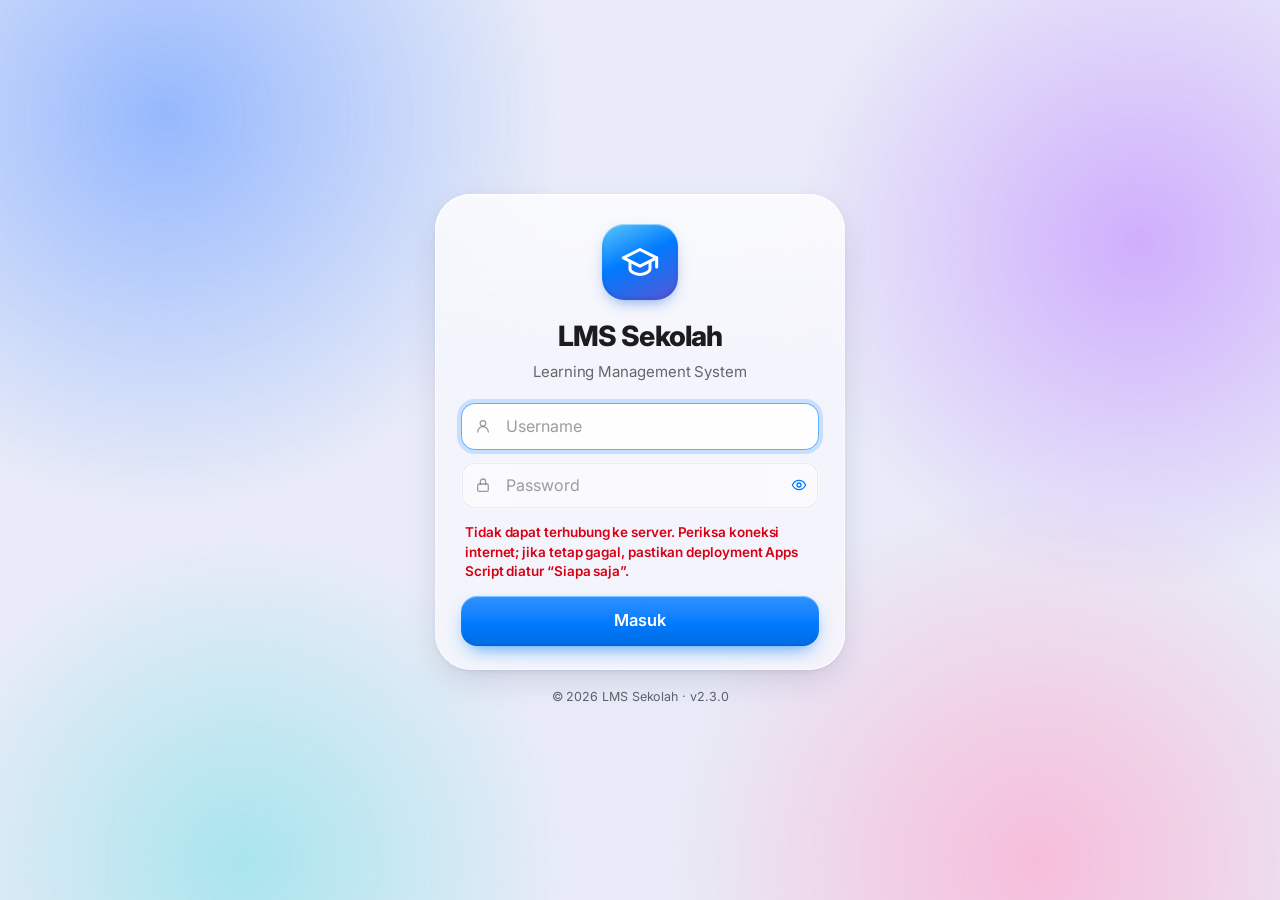
==== commit ab52de34: "Kuis: lanjutkan setelah PC lab mati listrik - Jawaban dikirim ke server ±2 detik setelah dipilih (pa" ====
--- a/index.html
+++ b/index.html
@@ -11,7 +11,7 @@
   <link rel="preconnect" href="https://fonts.googleapis.com">
   <link rel="preconnect" href="https://fonts.gstatic.com" crossorigin>
   <link href="https://fonts.googleapis.com/css2?family=Inter:wght@400;500;600;700;800&display=swap" rel="stylesheet">
-  <link rel="stylesheet" href="assets/css/app.css?v=2.2.0">
+  <link rel="stylesheet" href="assets/css/app.css?v=2.3.0">
 </head>
 <body>
   <div id="wall" aria-hidden="true"><div class="b b1"></div><div class="b b2"></div><div class="b b3"></div><div class="b b4"></div></div>
@@ -54,7 +54,7 @@
     if (document.readyState === 'loading') document.addEventListener('DOMContentLoaded', later); else later();
   })();
   </script>
-  <script src="assets/js/config.js?v=2.2.0"></script>
-  <script src="assets/js/app.js?v=2.2.0"></script>
+  <script src="assets/js/config.js?v=2.3.0"></script>
+  <script src="assets/js/app.js?v=2.3.0"></script>
 </body>
 </html>
--- a/assets/css/app.css
+++ b/assets/css/app.css
@@ -931,3 +931,27 @@
 .att-off-bar span { flex: 1; }
 .live-att { margin-bottom: 18px; padding: 12px; border-radius: 20px; background: color-mix(in srgb, var(--orange) 7%, transparent); }
 .live-h { display: flex; align-items: center; gap: 6px; margin: 0 4px 10px; font-weight: 700; font-size: 14px; }
+
+/* Dasbor siswa: kuis belum selesai (setelah mati listrik / internet putus) */
+.resume-card { margin-bottom: 18px; padding: 18px; border-radius: var(--r-xl, 28px);
+  box-shadow: 0 0 0 2px color-mix(in srgb, var(--orange) 45%, transparent) inset, var(--g-shadow, 0 10px 30px -12px rgba(0,0,0,.25)); }
+.rc-head { display: flex; gap: 14px; align-items: flex-start; margin-bottom: 12px; }
+.rc-head h3 { margin: 2px 0 4px; font-size: 18px; }
+.rc-head p { margin: 0; font-size: 13.5px; line-height: 1.45; color: var(--text-2); }
+.rc-ic { flex: none; width: 44px; height: 44px; border-radius: 14px; display: grid; place-items: center; color: #fff;
+  background: linear-gradient(160deg, #ffb340, #ff7a1f); box-shadow: 0 8px 18px -8px rgba(255, 122, 31, .7); animation: rcPulse 2.4s var(--ease) infinite; }
+@keyframes rcPulse { 0%, 100% { box-shadow: 0 0 0 0 rgba(255, 149, 0, .45), 0 8px 18px -8px rgba(255, 122, 31, .7); } 50% { box-shadow: 0 0 0 8px rgba(255, 149, 0, 0), 0 8px 18px -8px rgba(255, 122, 31, .7); } }
+.reduce .rc-ic { animation: none; }
+.rc-list { display: grid; gap: 8px; }
+.rc-item { display: flex; align-items: center; gap: 12px; padding: 10px 10px 10px 12px; border-radius: 18px; background: var(--fill); }
+.rc-item .lt { font-weight: 700; font-size: 14.5px; }
+.rc-item .ls { font-size: 12.5px; color: var(--text-2); margin-top: 1px; }
+.rc-item .btn { flex: none; }
+.rc-list { grid-template-columns: minmax(0, 1fr); }
+.rc-item { min-width: 0; }
+.rc-item .ls { white-space: normal; overflow: visible; text-overflow: clip; }
+@media (max-width: 520px) {
+  .rc-item { flex-wrap: wrap; }
+  .rc-item .grow { flex: 1 1 calc(100% - 60px); }
+  .rc-item .btn { flex: 1 1 100%; justify-content: center; height: 40px; }
+}
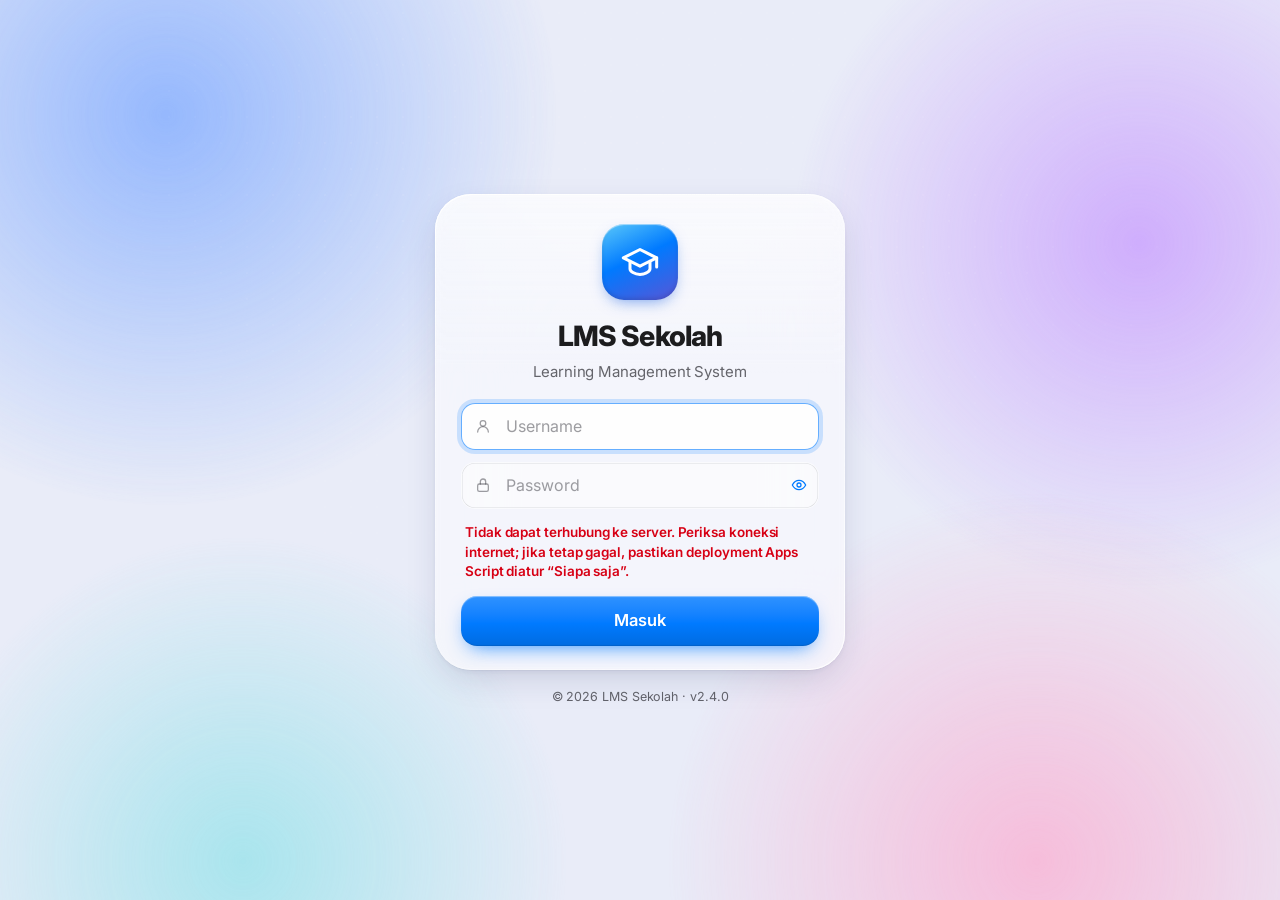
==== commit a81d9bd1: "Kuis: setelah login/membuka LMS, kuis yang belum selesai langsung dilanjutkan - boot/login mengirim " ====
--- a/index.html
+++ b/index.html
@@ -11,7 +11,7 @@
   <link rel="preconnect" href="https://fonts.googleapis.com">
   <link rel="preconnect" href="https://fonts.gstatic.com" crossorigin>
   <link href="https://fonts.googleapis.com/css2?family=Inter:wght@400;500;600;700;800&display=swap" rel="stylesheet">
-  <link rel="stylesheet" href="assets/css/app.css?v=2.3.0">
+  <link rel="stylesheet" href="assets/css/app.css?v=2.4.0">
 </head>
 <body>
   <div id="wall" aria-hidden="true"><div class="b b1"></div><div class="b b2"></div><div class="b b3"></div><div class="b b4"></div></div>
@@ -54,7 +54,7 @@
     if (document.readyState === 'loading') document.addEventListener('DOMContentLoaded', later); else later();
   })();
   </script>
-  <script src="assets/js/config.js?v=2.3.0"></script>
-  <script src="assets/js/app.js?v=2.3.0"></script>
+  <script src="assets/js/config.js?v=2.4.0"></script>
+  <script src="assets/js/app.js?v=2.4.0"></script>
 </body>
 </html>
--- a/assets/css/app.css
+++ b/assets/css/app.css
@@ -955,3 +955,12 @@
   .rc-item .grow { flex: 1 1 calc(100% - 60px); }
   .rc-item .btn { flex: 1 1 100%; justify-content: center; height: 40px; }
 }
+
+/* Dasbor guru: Code.gs di server perlu diperbarui */
+.server-old { display: flex; gap: 14px; align-items: flex-start; flex-wrap: wrap; margin-bottom: 18px; padding: 16px 18px; border-radius: var(--r-xl);
+  box-shadow: 0 0 0 2px color-mix(in srgb, var(--red-t, #e5484d) 40%, transparent) inset, var(--g-shadow); }
+.server-old .so-ic { flex: none; width: 40px; height: 40px; border-radius: 13px; display: grid; place-items: center; color: #fff; background: linear-gradient(160deg, #ff6b6b, #e5484d); }
+.server-old b { display: block; font-size: 15px; margin: 2px 0 4px; }
+.server-old p { margin: 0; font-size: 13.5px; line-height: 1.45; color: var(--text-2); }
+.server-old .grow { flex: 1 1 260px; min-width: 0; }
+.server-old .btn { flex: none; align-self: center; }
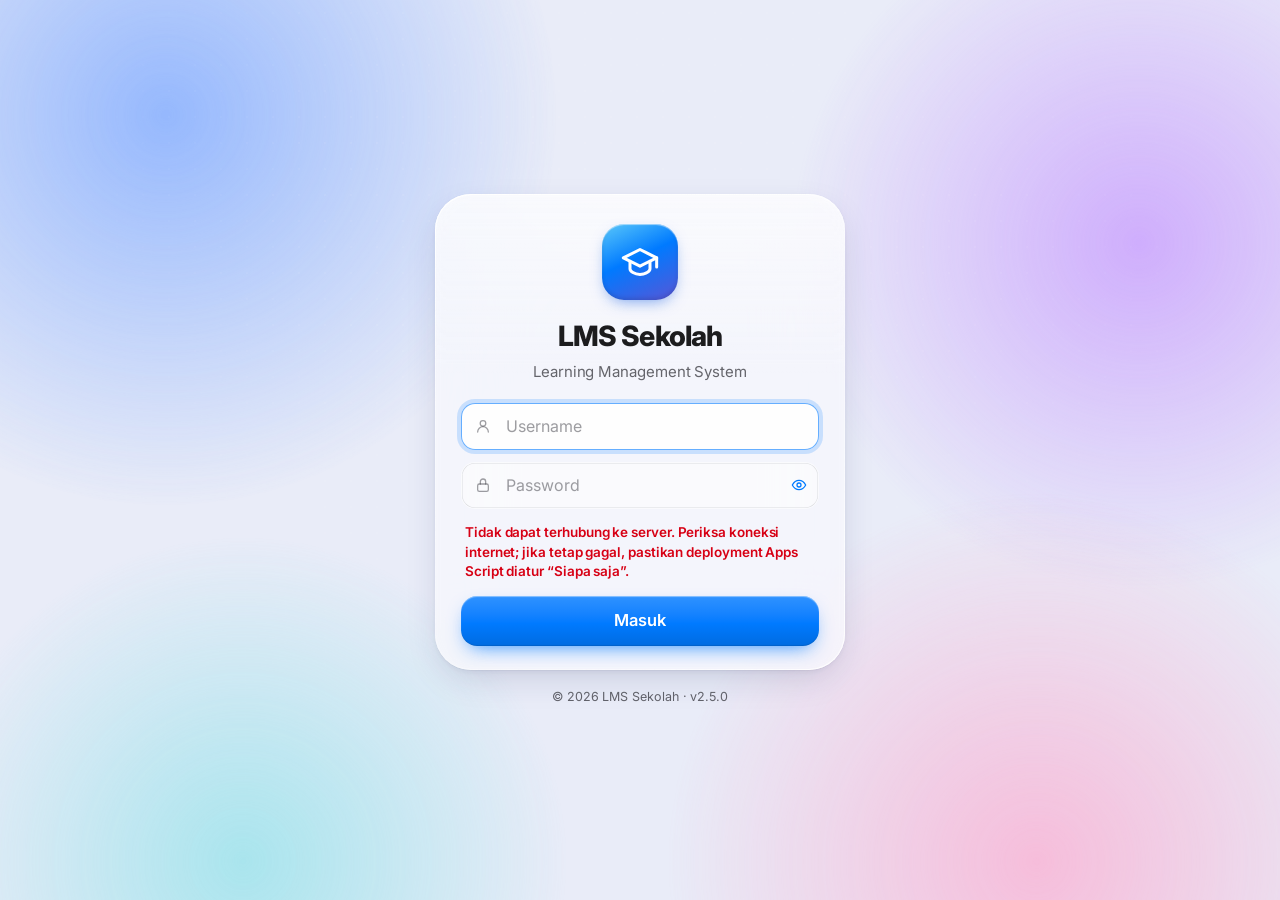
==== commit 07dd4ac2: "Fitur Ujian dengan anti-curang (Android, iOS, macOS, Windows) - Aktivitas baru 'Ujian' (kuis dengan " ====
--- a/index.html
+++ b/index.html
@@ -11,7 +11,7 @@
   <link rel="preconnect" href="https://fonts.googleapis.com">
   <link rel="preconnect" href="https://fonts.gstatic.com" crossorigin>
   <link href="https://fonts.googleapis.com/css2?family=Inter:wght@400;500;600;700;800&display=swap" rel="stylesheet">
-  <link rel="stylesheet" href="assets/css/app.css?v=2.4.0">
+  <link rel="stylesheet" href="assets/css/app.css?v=2.5.0">
 </head>
 <body>
   <div id="wall" aria-hidden="true"><div class="b b1"></div><div class="b b2"></div><div class="b b3"></div><div class="b b4"></div></div>
@@ -54,7 +54,7 @@
     if (document.readyState === 'loading') document.addEventListener('DOMContentLoaded', later); else later();
   })();
   </script>
-  <script src="assets/js/config.js?v=2.4.0"></script>
-  <script src="assets/js/app.js?v=2.4.0"></script>
+  <script src="assets/js/config.js?v=2.5.0"></script>
+  <script src="assets/js/app.js?v=2.5.0"></script>
 </body>
 </html>
--- a/assets/css/app.css
+++ b/assets/css/app.css
@@ -964,3 +964,65 @@
 .server-old p { margin: 0; font-size: 13.5px; line-height: 1.45; color: var(--text-2); }
 .server-old .grow { flex: 1 1 260px; min-width: 0; }
 .server-old .btn { flex: none; align-self: center; }
+
+/* ===================== Ujian (anti-curang) ===================== */
+.aicon[data-p="exam"] { --a1: #ff6b6b; --a2: #c81e4a; }
+.tdot[data-p="exam"] { background: #c81e4a; }
+.exam-form { margin-top: 18px; padding: 16px; border-radius: 20px; background: color-mix(in srgb, #c81e4a 7%, transparent); box-shadow: 0 0 0 1px color-mix(in srgb, #c81e4a 22%, transparent) inset; }
+.ef-h { display: flex; gap: 12px; align-items: flex-start; margin-bottom: 14px; }
+.ef-h > svg { flex: none; width: 26px; height: 26px; color: #c81e4a; margin-top: 2px; }
+.tok { font-family: ui-monospace, Menlo, Consolas, monospace; letter-spacing: .12em; font-size: 15px; padding: 2px 8px; border-radius: 8px; background: var(--fill); }
+.exam-gate { max-width: 560px; margin: 4vh auto 40px; padding: 28px 24px 24px; border-radius: 32px; text-align: center; }
+.eg-ic { width: 72px; height: 72px; margin: 0 auto 14px; border-radius: 22px; display: grid; place-items: center; color: #fff; background: linear-gradient(160deg, #ff6b6b, #c81e4a); box-shadow: 0 14px 30px -12px rgba(200, 30, 74, .7); }
+.eg-ic.warn { background: linear-gradient(160deg, #ffb340, #ff7a1f); }
+.eg-ic svg { width: 36px; height: 36px; }
+.exam-gate h2 { margin: 0; font-size: 24px; }
+.eg-rules { list-style: none; padding: 0; margin: 20px 0 14px; text-align: left; display: grid; gap: 8px; }
+.eg-rules li { display: flex; gap: 10px; align-items: flex-start; padding: 10px 12px; border-radius: 14px; background: var(--fill); font-size: 14px; line-height: 1.45; }
+.eg-rules li > svg { flex: none; margin-top: 2px; color: #c81e4a; }
+.eg-tip, .eg-note { display: flex; gap: 8px; align-items: flex-start; text-align: left; margin: 0 0 16px; padding: 11px 13px; border-radius: 14px; font-size: 13.5px; line-height: 1.45;
+  background: color-mix(in srgb, var(--blue-t) 10%, transparent); }
+.eg-tip > svg, .eg-note > svg { flex: none; margin-top: 2px; color: var(--blue-t); }
+.eg-note { margin-top: 14px; }
+.eg-note.warn { background: color-mix(in srgb, var(--orange) 14%, transparent); }
+.eg-note.warn > svg { color: var(--orange-t); }
+.exam-bar { display: flex; align-items: center; gap: 8px; margin: -4px -4px 12px; padding: 9px 12px; border-radius: 14px; font-size: 13px; font-weight: 600;
+  background: color-mix(in srgb, #c81e4a 10%, transparent); color: #c81e4a; }
+.exam-bar.warn { background: color-mix(in srgb, var(--orange) 18%, transparent); color: var(--orange-t); }
+.exam-bar b { font-variant-numeric: tabular-nums; }
+.exam-ov { position: fixed; inset: 0; z-index: 85; display: grid; place-items: center; padding: 20px; background: rgba(60, 6, 20, .45);
+  -webkit-backdrop-filter: blur(14px) saturate(1.2); backdrop-filter: blur(14px) saturate(1.2); animation: exIn .2s var(--ease); }
+.exam-ov.lock { background: rgba(20, 8, 16, .62); }
+@keyframes exIn { from { opacity: 0; } to { opacity: 1; } }
+.exam-card { width: min(440px, 100%); padding: 26px 22px 20px; border-radius: 30px; text-align: center; animation: exCard .35s var(--ease); }
+@keyframes exCard { from { transform: translateY(16px) scale(.96); } to { transform: none; } }
+.exam-card .aic { width: 64px; height: 64px; margin: 0 auto 12px; border-radius: 20px; display: grid; place-items: center; }
+.exam-card .aic.red { background: color-mix(in srgb, #ff3b30 18%, transparent); color: #e5243b; }
+.exam-card h3 { margin: 0 0 6px; font-size: 21px; }
+.exam-card p { margin: 10px 4px 0; font-size: 14.5px; line-height: 1.5; color: var(--text-2); }
+.exam-card .ex-what { color: var(--text); font-weight: 700; font-size: 15.5px; margin-top: 4px; }
+.exam-card .btn { margin-top: 18px; }
+.exam-card .att-off-time { margin-top: 14px; }
+.ex-dots { display: flex; justify-content: center; gap: 8px; margin: 14px 0 4px; }
+.ex-dots i { width: 14px; height: 14px; border-radius: 50%; background: var(--fill); box-shadow: 0 0 0 1.5px color-mix(in srgb, #e5243b 35%, transparent) inset; }
+.ex-dots i.on { background: #e5243b; box-shadow: 0 0 0 3px color-mix(in srgb, #e5243b 22%, transparent); }
+#examWm { position: fixed; inset: -20vh -20vw; z-index: 80; pointer-events: none; display: flex; flex-wrap: wrap; gap: 70px 90px; align-content: flex-start;
+  transform: rotate(-24deg); opacity: .075; font: 700 15px/1 var(--font, system-ui), sans-serif; color: var(--text); user-select: none; -webkit-user-select: none; overflow: hidden; }
+#examWm span { white-space: nowrap; }
+html.exam-on body { -webkit-user-select: none; user-select: none; -webkit-touch-callout: none; }
+html.exam-on input, html.exam-on textarea { -webkit-user-select: text; user-select: text; }
+html.exam-on img { -webkit-user-drag: none; pointer-events: none; }
+@media print { html.exam-on body > * { display: none !important; } html.exam-on body::after { content: 'Mencetak dinonaktifkan selama ujian.'; display: block; padding: 40px; font: 600 20px sans-serif; } }
+.row-locked td { background: color-mix(in srgb, #ff3b30 7%, transparent); }
+.live-auto { display: inline-flex; align-items: center; gap: 4px; font-size: 12px; font-weight: 500; }
+.chip.click { cursor: pointer; border: 0; font: inherit; }
+.vlog { display: grid; gap: 6px; }
+.vl { display: flex; gap: 12px; align-items: flex-start; padding: 9px 12px; border-radius: 12px; background: var(--fill); font-size: 13.5px; line-height: 1.4; }
+.vl .vt { flex: none; font-variant-numeric: tabular-nums; color: var(--text-2); font-weight: 600; min-width: 64px; }
+.vl .vd { display: flex; gap: 6px; align-items: flex-start; }
+.vl .vd > svg { flex: none; margin-top: 1px; }
+.vl.bad .vd > svg { color: #e5243b; }
+.vl.info .vd > svg { color: var(--blue-t); }
+/* Selama ujian: hanya soal yang tampil (menu, pencarian, notifikasi, profil disembunyikan) */
+html.exam-on #app { grid-template-columns: minmax(0, 1fr); }
+html.exam-on .sidebar, html.exam-on .tabbar, html.exam-on .tb-actions, html.exam-on #tbBack { display: none !important; }
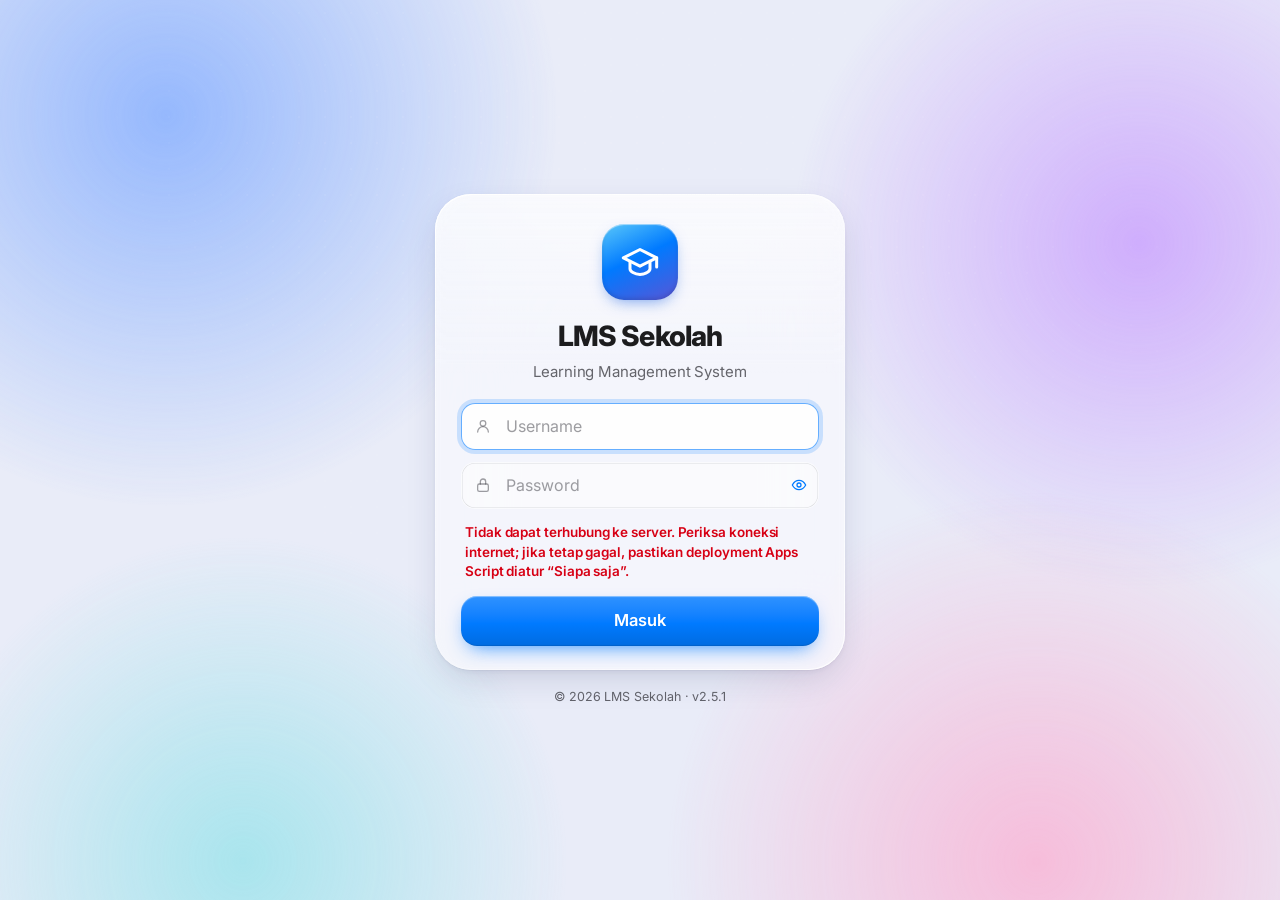
==== commit 964e5410: "v2.5.1: perbaikan dari uji menyeluruh - Impor siswa: akun yang sudah ada dikenali dari NISN (tidak l" ====
--- a/index.html
+++ b/index.html
@@ -11,7 +11,7 @@
   <link rel="preconnect" href="https://fonts.googleapis.com">
   <link rel="preconnect" href="https://fonts.gstatic.com" crossorigin>
   <link href="https://fonts.googleapis.com/css2?family=Inter:wght@400;500;600;700;800&display=swap" rel="stylesheet">
-  <link rel="stylesheet" href="assets/css/app.css?v=2.5.0">
+  <link rel="stylesheet" href="assets/css/app.css?v=2.5.1">
 </head>
 <body>
   <div id="wall" aria-hidden="true"><div class="b b1"></div><div class="b b2"></div><div class="b b3"></div><div class="b b4"></div></div>
@@ -54,7 +54,7 @@
     if (document.readyState === 'loading') document.addEventListener('DOMContentLoaded', later); else later();
   })();
   </script>
-  <script src="assets/js/config.js?v=2.5.0"></script>
-  <script src="assets/js/app.js?v=2.5.0"></script>
+  <script src="assets/js/config.js?v=2.5.1"></script>
+  <script src="assets/js/app.js?v=2.5.1"></script>
 </body>
 </html>
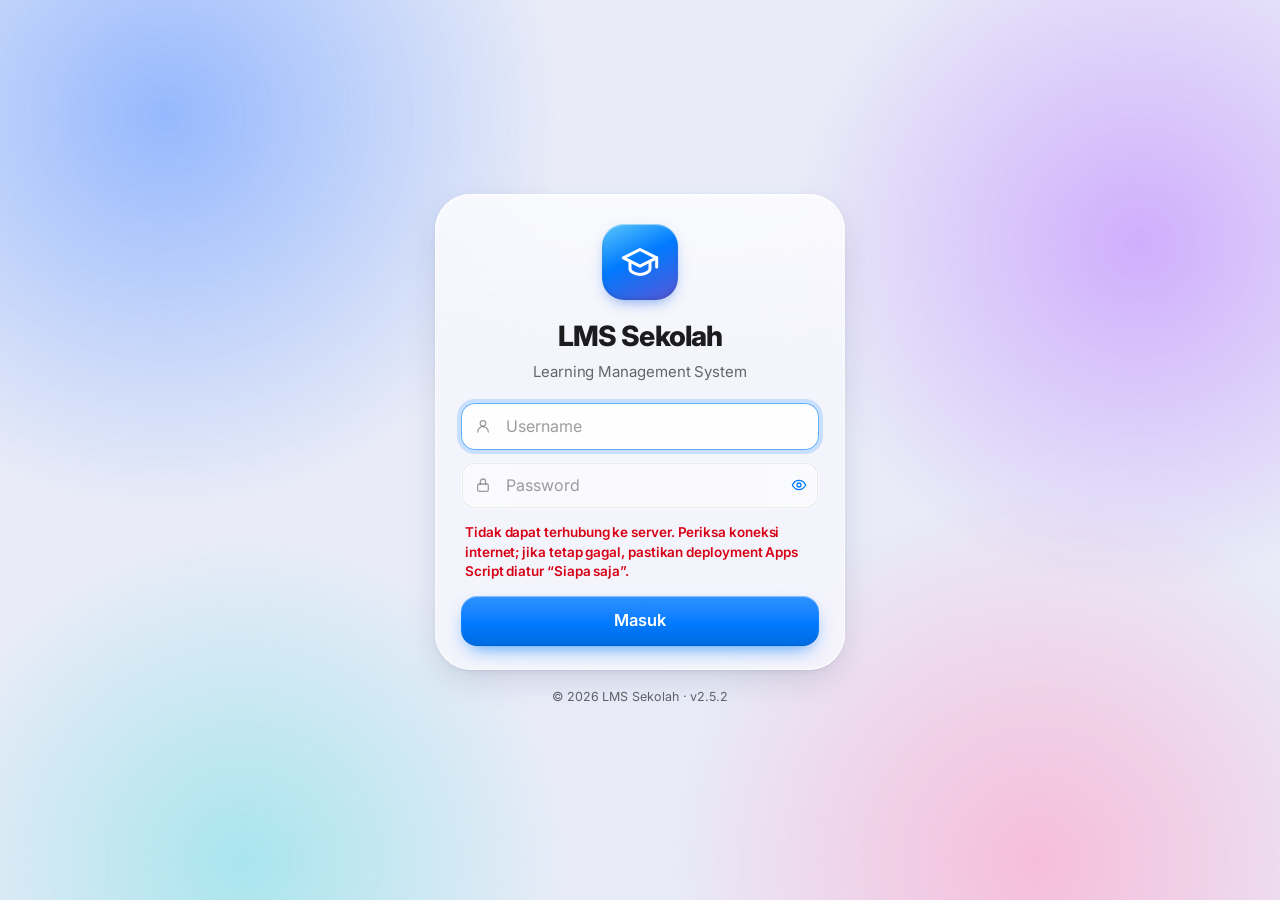
==== commit 23cb00a6: "v2.5.2: "Tampilkan kunci jawaban" dimatikan → siswa benar-benar tidak melihat kunci Sebelumnya, wala" ====
--- a/index.html
+++ b/index.html
@@ -11,7 +11,7 @@
   <link rel="preconnect" href="https://fonts.googleapis.com">
   <link rel="preconnect" href="https://fonts.gstatic.com" crossorigin>
   <link href="https://fonts.googleapis.com/css2?family=Inter:wght@400;500;600;700;800&display=swap" rel="stylesheet">
-  <link rel="stylesheet" href="assets/css/app.css?v=2.5.1">
+  <link rel="stylesheet" href="assets/css/app.css?v=2.5.2">
 </head>
 <body>
   <div id="wall" aria-hidden="true"><div class="b b1"></div><div class="b b2"></div><div class="b b3"></div><div class="b b4"></div></div>
@@ -54,7 +54,7 @@
     if (document.readyState === 'loading') document.addEventListener('DOMContentLoaded', later); else later();
   })();
   </script>
-  <script src="assets/js/config.js?v=2.5.1"></script>
-  <script src="assets/js/app.js?v=2.5.1"></script>
+  <script src="assets/js/config.js?v=2.5.2"></script>
+  <script src="assets/js/app.js?v=2.5.2"></script>
 </body>
 </html>
--- a/assets/css/app.css
+++ b/assets/css/app.css
@@ -1026,3 +1026,7 @@
 /* Selama ujian: hanya soal yang tampil (menu, pencarian, notifikasi, profil disembunyikan) */
 html.exam-on #app { grid-template-columns: minmax(0, 1fr); }
 html.exam-on .sidebar, html.exam-on .tabbar, html.exam-on .tb-actions, html.exam-on #tbBack { display: none !important; }
+
+/* Tinjauan kuis saat kunci jawaban disembunyikan */
+.rv-badge { background: color-mix(in srgb, var(--text-2) 12%, transparent); color: var(--text-2); }
+.rv-badge.neu { background: color-mix(in srgb, var(--tint) 14%, transparent); color: var(--blue-t); }
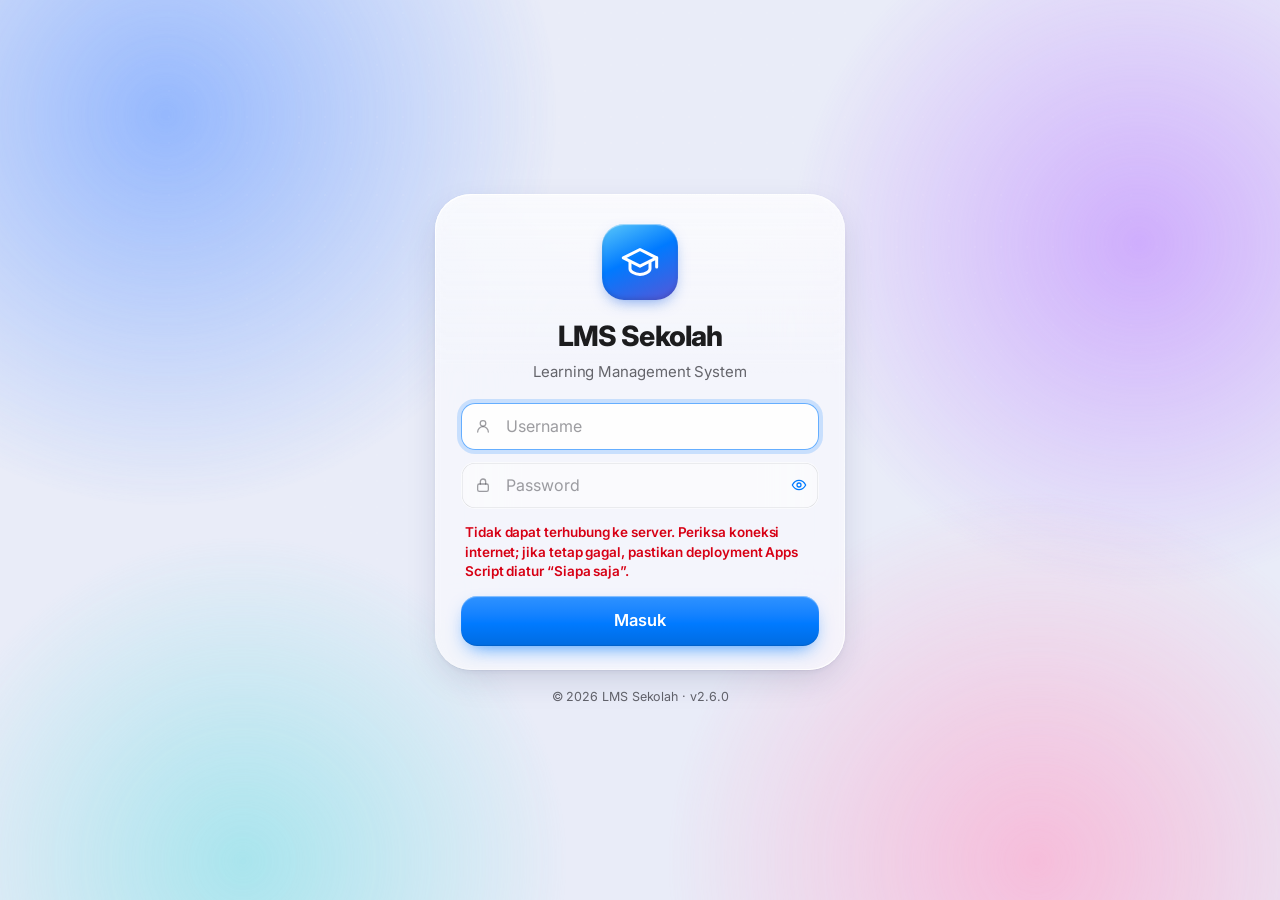
==== commit 8f94f855: "v2.6.0: tutup celah ujian (nilai 100 dengan waktu pengerjaan sangat singkat) 1. Memutus Wi-Fi sendir" ====
--- a/index.html
+++ b/index.html
@@ -11,7 +11,7 @@
   <link rel="preconnect" href="https://fonts.googleapis.com">
   <link rel="preconnect" href="https://fonts.gstatic.com" crossorigin>
   <link href="https://fonts.googleapis.com/css2?family=Inter:wght@400;500;600;700;800&display=swap" rel="stylesheet">
-  <link rel="stylesheet" href="assets/css/app.css?v=2.5.2">
+  <link rel="stylesheet" href="assets/css/app.css?v=2.6.0">
 </head>
 <body>
   <div id="wall" aria-hidden="true"><div class="b b1"></div><div class="b b2"></div><div class="b b3"></div><div class="b b4"></div></div>
@@ -54,7 +54,7 @@
     if (document.readyState === 'loading') document.addEventListener('DOMContentLoaded', later); else later();
   })();
   </script>
-  <script src="assets/js/config.js?v=2.5.2"></script>
-  <script src="assets/js/app.js?v=2.5.2"></script>
+  <script src="assets/js/config.js?v=2.6.0"></script>
+  <script src="assets/js/app.js?v=2.6.0"></script>
 </body>
 </html>
--- a/assets/css/app.css
+++ b/assets/css/app.css
@@ -1030,3 +1030,6 @@
 /* Tinjauan kuis saat kunci jawaban disembunyikan */
 .rv-badge { background: color-mix(in srgb, var(--text-2) 12%, transparent); color: var(--text-2); }
 .rv-badge.neu { background: color-mix(in srgb, var(--tint) 14%, transparent); color: var(--blue-t); }
+
+/* Ujian: saat terputus, soal tidak terlihat di balik layar "Koneksi terputus" */
+html.exam-on .att-off { background: rgba(10, 14, 30, .9); -webkit-backdrop-filter: blur(40px) saturate(1.1); backdrop-filter: blur(40px) saturate(1.1); }
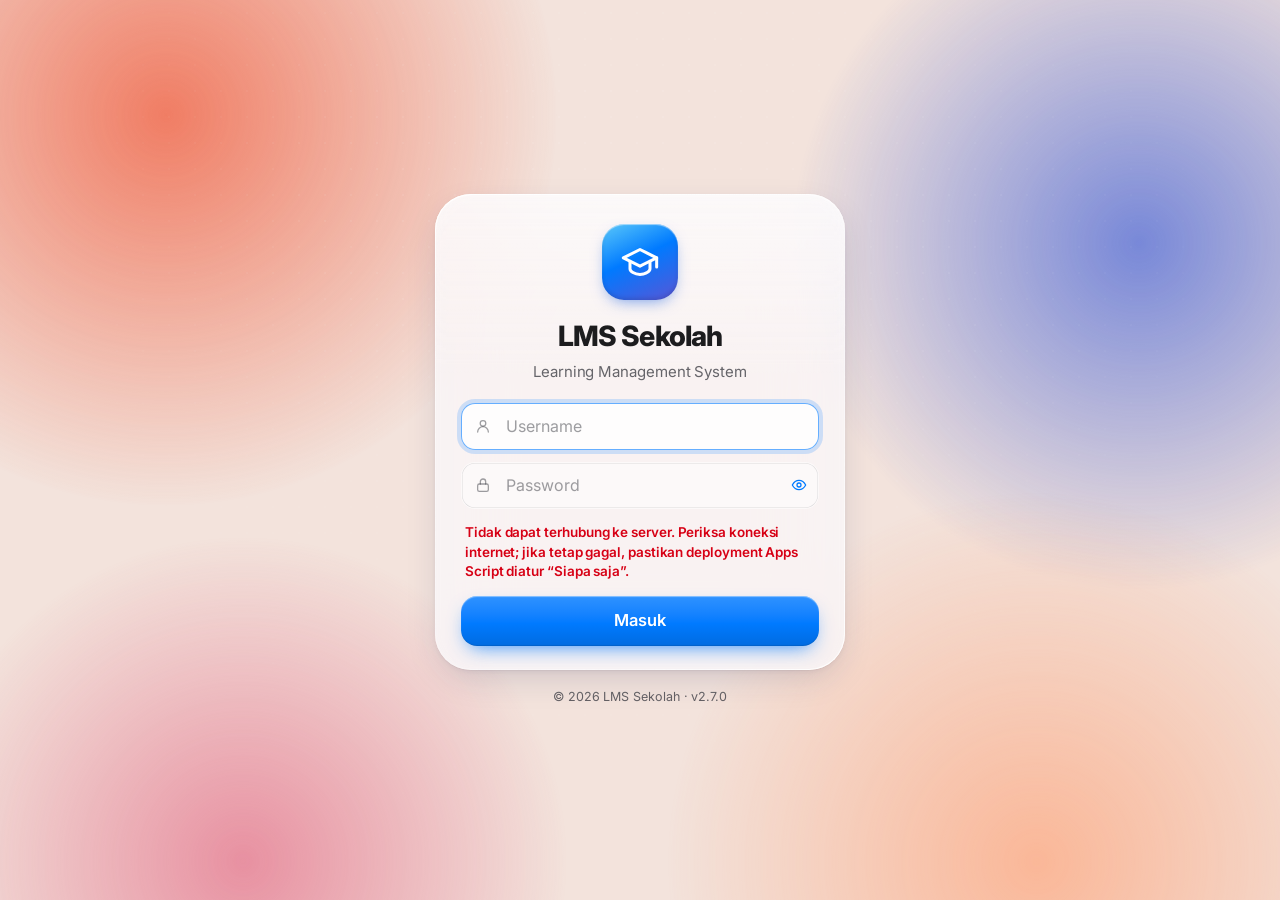
==== commit e9ffb33c: "v2.7.0: kaca optik — liquid glass dengan refraksi nyata (WebGL) Mengganti liquid glass (blur CSS) de" ====
--- a/index.html
+++ b/index.html
@@ -11,14 +11,13 @@
   <link rel="preconnect" href="https://fonts.googleapis.com">
   <link rel="preconnect" href="https://fonts.gstatic.com" crossorigin>
   <link href="https://fonts.googleapis.com/css2?family=Inter:wght@400;500;600;700;800&display=swap" rel="stylesheet">
-  <link rel="stylesheet" href="assets/css/app.css?v=2.6.0">
+  <link rel="stylesheet" href="assets/css/app.css?v=2.7.0">
 </head>
 <body>
   <div id="wall" aria-hidden="true"><div class="b b1"></div><div class="b b2"></div><div class="b b3"></div><div class="b b4"></div></div>
   <div id="root"></div>
   <div id="layer"></div>
   <div class="toasts" id="toasts" aria-live="polite"></div>
-  <svg id="lgDefs" width="0" height="0" style="position:absolute" aria-hidden="true" focusable="false"></svg>
   <noscript><div style="max-width:520px;margin:15vh auto;padding:24px;border-radius:24px;background:#fff;font:16px/1.5 sans-serif">Aktifkan JavaScript di browser Anda untuk membuka LMS.</div></noscript>
 
   <!-- Penjaga: bila aplikasi gagal dimuat, tampilkan penyebabnya (bukan layar kosong). -->
@@ -54,7 +53,8 @@
     if (document.readyState === 'loading') document.addEventListener('DOMContentLoaded', later); else later();
   })();
   </script>
-  <script src="assets/js/config.js?v=2.6.0"></script>
-  <script src="assets/js/app.js?v=2.6.0"></script>
+  <script src="assets/js/glass.js?v=2.7.0"></script>
+  <script src="assets/js/config.js?v=2.7.0"></script>
+  <script src="assets/js/app.js?v=2.7.0"></script>
 </body>
 </html>
--- a/assets/css/app.css
+++ b/assets/css/app.css
@@ -70,7 +70,13 @@
   --scrim: rgba(0, 0, 0, .5);
   --w-base: #0b0d1c; --w1: #1d3fd0; --w2: #6a1fb5; --w3: #b0215d; --w4: #0d7d8a;
 }
-/* Wallpaper presets */
+/* Wallpaper presets (warna cadangan bila WebGL tidak tersedia) */
+html[data-wall="silk"] { --w-base: #f3e3dc; --w1: #ef5b3c; --w2: #3557d6; --w3: #ff9a6b; --w4: #e05a7a; }
+html[data-wall="pool"] { --w-base: #bfe8ff; --w1: #1c8fe3; --w2: #4fc2f5; --w3: #0f63c4; --w4: #7fe0e6; }
+html[data-wall="ribbons"] { --w-base: #eef0fb; --w1: #8b5cff; --w2: #3d7bff; --w3: #ff8a3d; --w4: #ff5fa8; }
+html[data-theme="dark"][data-wall="silk"] { --w-base: #12081a; --w1: #c2301b; --w2: #16309e; --w3: #e5602d; --w4: #6a1a40; }
+html[data-theme="dark"][data-wall="pool"] { --w-base: #02223f; --w1: #0b5fb6; --w2: #1f8ed6; --w3: #063f86; --w4: #0d7d8a; }
+html[data-theme="dark"][data-wall="ribbons"] { --w-base: #090717; --w1: #7b3cff; --w2: #2d5bff; --w3: #ff7a2f; --w4: #d23fc8; }
 html[data-wall="sunset"] { --w-base: #fbe9e1; --w1: #ff9a62; --w2: #ff5f8f; --w3: #ffd166; --w4: #b18cff; }
 html[data-wall="ocean"] { --w-base: #e3f1fb; --w1: #2ec5ff; --w2: #3a7bff; --w3: #6ef0d1; --w4: #9ab6ff; }
 html[data-wall="forest"] { --w-base: #e6f4ea; --w1: #3ccf91; --w2: #7bd86b; --w3: #1fb5a8; --w4: #e3e36b; }
@@ -151,9 +157,24 @@
 .glass.thick { background: var(--g-bg-thick); -webkit-backdrop-filter: var(--g-blur-thick); backdrop-filter: var(--g-blur-thick); }
 .glass.flat { box-shadow: var(--g-inner); }
 
-/* Liquid refraction (Chromium desktop): filter SVG dibuat oleh JS per ukuran elemen */
-html.refract .lq-on { background: color-mix(in srgb, var(--g-bg) 70%, transparent); }
-html.refract .tabbar.lq-on, html.refract .sidebar.lq-on { background: color-mix(in srgb, var(--g-bg) 82%, transparent); }
+/* Kaca optik (WebGL, assets/js/glass.js): latar digambar di kanvas; panel & tombol kaca di atas latar
+   dibiaskan langsung oleh WebGL, jadi elemen DOM-nya transparan (tanpa blur CSS). */
+#glc { position: absolute; inset: 0; width: 100%; height: 100%; display: block; }
+html.glr #wall .b, html.glr #wall::after { display: none; }
+html.glon .glo { background: transparent !important; -webkit-backdrop-filter: none !important; backdrop-filter: none !important; box-shadow: none !important; }
+html.glon .glo::after { opacity: 0; }
+html.glon .glo::before { opacity: .4; }
+html.glon .glo.btn-glass:hover, html.glon .glo.tb-search:hover { background: transparent !important; }
+/* Teks yang langsung berada di atas latar bertekstur: beri bayangan agar tetap terbaca */
+:root { --gl-ts: 0 0 2px rgba(255,255,255,.6), 0 1px 14px rgba(255,255,255,.8); }
+html[data-theme="dark"] { --gl-ts: 0 1px 2px rgba(0,0,0,.5), 0 2px 18px rgba(0,0,0,.45); }
+html.glr .ph h1, html.glr .ph p, html.glr .ph .eyebrow, html.glr .crumbs, html.glr .crumbs a, html.glr .crumbs span, html.glr .tb-title,
+html.glr .mhead h1, html.glr .mhead .mt, html.glr .mhead .dates, html.glr .mhead .dates b, html.glr .ontop { text-shadow: var(--gl-ts); }
+html.glr .mhead .dates { color: var(--text); }
+html.glr .mhead .mt, html.glr .ontop { color: var(--text); opacity: .8; }
+html.glr .ph p, html.glr .crumbs, html.glr .crumbs a { color: var(--text); }
+html.glr .ph p { opacity: .82; }
+html.glr .ph .eyebrow { color: var(--text); opacity: .72; }
 
 /* Reduce transparency (aksesibilitas iOS) */
 html.reduce .glass, html.reduce .btn-glass, html.reduce .tabbar, html.reduce .menu, html.reduce .sheet { -webkit-backdrop-filter: none !important; backdrop-filter: none !important; }
